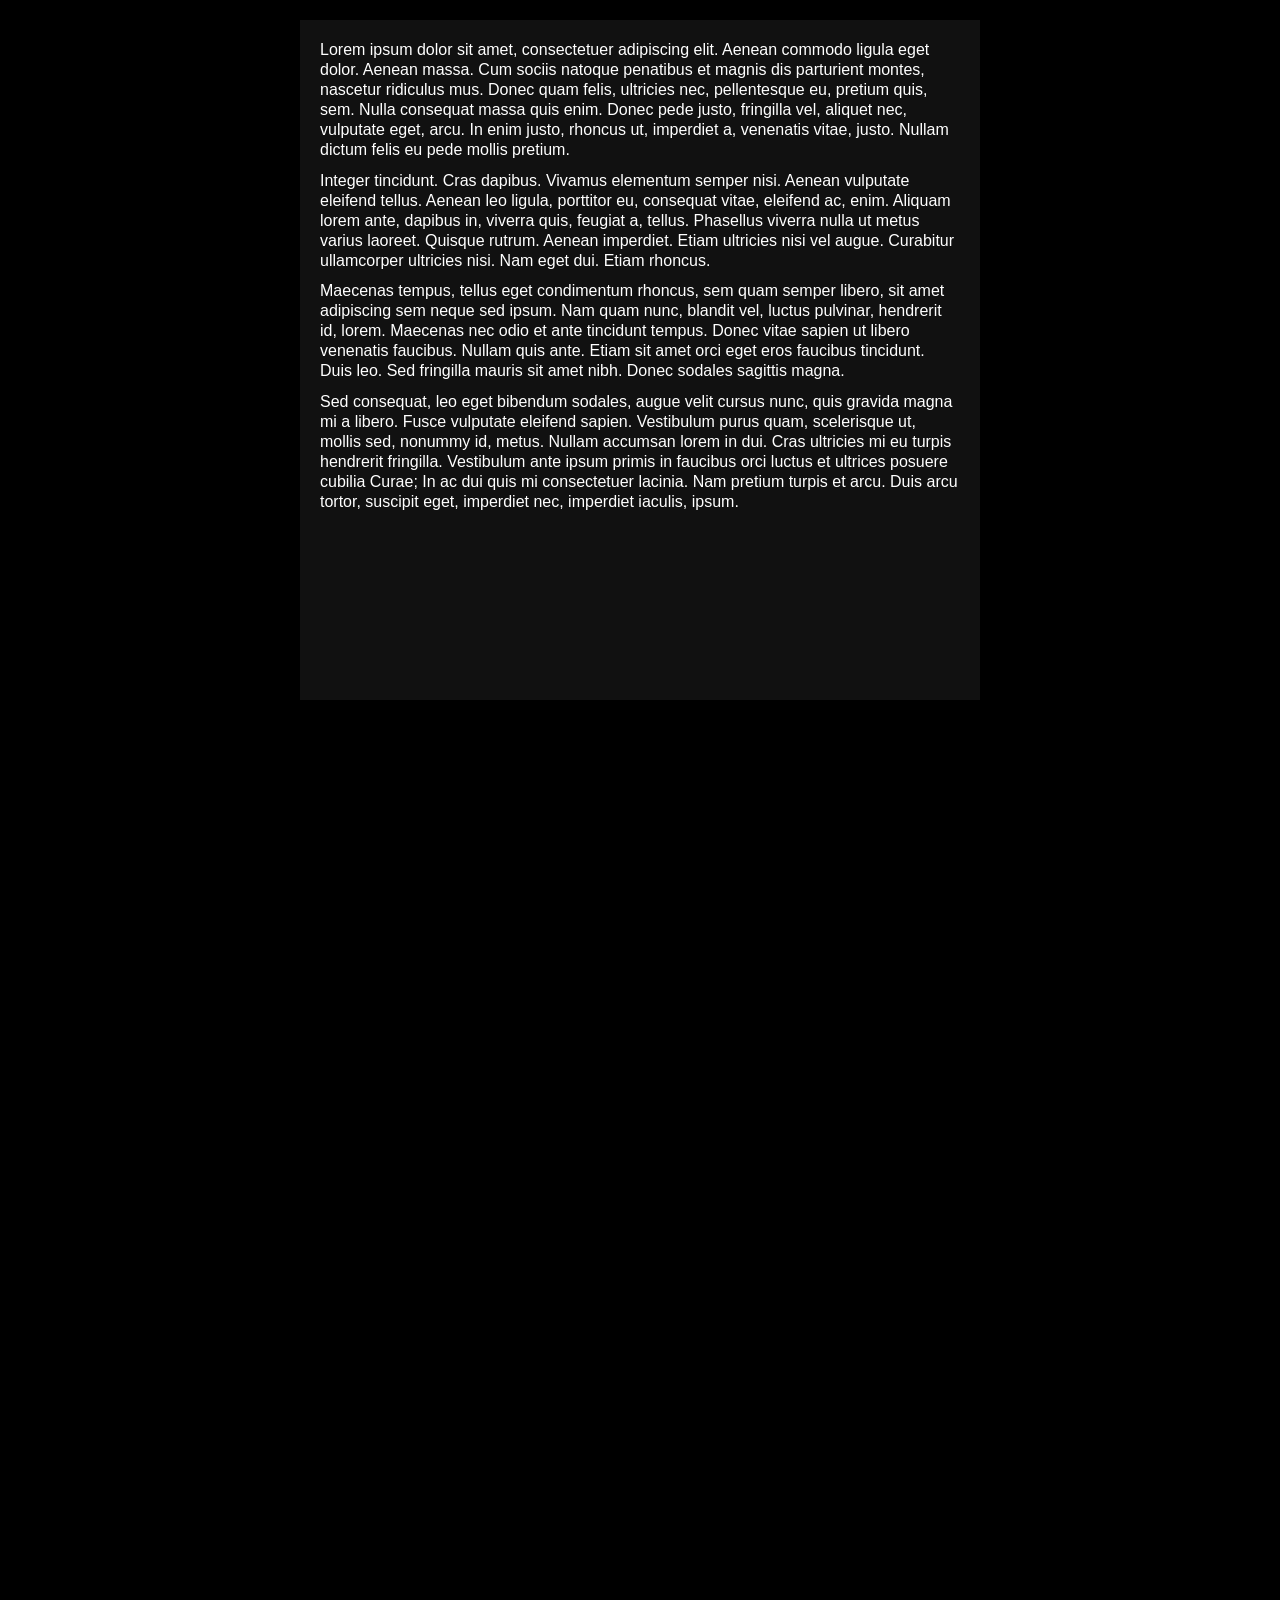
==== index.html @ 985d5e50 "Add new default displacement map with more "splay"" ====
<!DOCTYPE html>
<html lang="en">
    <head>
        <meta charset="UTF-8" />
        <meta name="viewport" content="width=device-width, initial-scale=1.0" />
        <title>Document</title>
        <link rel="stylesheet" href="style.css" />
    </head>
    <body>
        <!--
        <div class="sandbox">
            hello
            <div class="filter">
                
            </div>
        </div>
        -->
        <div class="sandbox">
            <p>
                Lorem ipsum dolor sit amet, consectetuer adipiscing elit. Aenean commodo ligula eget dolor. Aenean massa. Cum sociis natoque penatibus et magnis dis parturient montes, nascetur ridiculus mus. Donec quam felis, ultricies nec, pellentesque eu, pretium quis, sem. Nulla consequat massa quis enim. Donec pede justo, fringilla vel, aliquet nec, vulputate eget, arcu. In enim justo, rhoncus ut, imperdiet a, venenatis vitae, justo. Nullam dictum felis eu pede mollis pretium.
            </p>

            <p>
                Integer tincidunt. Cras dapibus. Vivamus elementum semper nisi. Aenean vulputate eleifend tellus. Aenean leo ligula, porttitor eu, consequat vitae, eleifend ac, enim. Aliquam lorem ante, dapibus in, viverra quis, feugiat a, tellus. Phasellus viverra nulla ut metus varius laoreet. Quisque rutrum. Aenean imperdiet. Etiam ultricies nisi vel augue. Curabitur ullamcorper ultricies nisi. Nam eget dui. Etiam rhoncus.
            </p>

            <p>
                Maecenas tempus, tellus eget condimentum rhoncus, sem quam semper libero, sit amet adipiscing sem neque sed ipsum. Nam quam nunc, blandit vel, luctus pulvinar, hendrerit id, lorem. Maecenas nec odio et ante tincidunt tempus. Donec vitae sapien ut libero venenatis faucibus. Nullam quis ante. Etiam sit amet orci eget eros faucibus tincidunt. Duis leo. Sed fringilla mauris sit amet nibh. Donec sodales sagittis magna.
            </p>

            <p>
                Sed consequat, leo eget bibendum sodales, augue velit cursus nunc, quis gravida magna mi a libero. Fusce vulputate eleifend sapien. Vestibulum purus quam, scelerisque ut, mollis sed, nonummy id, metus. Nullam accumsan lorem in dui. Cras ultricies mi eu turpis hendrerit fringilla. Vestibulum ante ipsum primis in faucibus orci luctus et ultrices posuere cubilia Curae; In ac dui quis mi consectetuer lacinia. Nam pretium turpis et arcu. Duis arcu tortor, suscipit eget, imperdiet nec, imperdiet iaculis, ipsum.
            </p>
        </div>


        <div id="lens-window" class="hidden">
            <div class="lens-filter-layer"></div>
            <div class="lens-glass-rim"></div>
        </div>

        <!-- Without dispersion, decent performance -->
        <!-- I got 80-90 fps on i5-9600k, 16GB RAM, GTX 1070 -->
        <svg xmlns="http://www.w3.org/2000/svg" width="100%" height="100%" viewBox="0 0 100 100" preserveAspectRatio="none">
            <filter id="liquid-lens" x="0" y="0" width="100%" height="100%" primitiveUnits="userSpaceOnUse" color-interpolation-filters="linearRGB">
                <feImage 
                    href="pill_dispmap_splay.png" 
                    result="displacementMap" 
                    x="0" y="0" 
                    width="100%" height="50%" 
                    filterUnits="userSpaceOnUse"
                    primitiveUnits="objectBoundingBox"
                    preserveAspectRatio="none"
                />
                <feOffset in="SourceGraphic" dx="0" dy="-39" result="shiftedText" />
                <feDisplacementMap
                    in="shiftedText"
                    in2="displacementMap"
                    scale="40"
                    xChannelSelector="R"
                    yChannelSelector="G"
                    result="displaced"
                />
            </filter>


            
            <!-- With 3 dispersion channels, may plummet performance -->
            <filter id="liquid-lens-dispersion-3" x="0" y="0" width="100%" height="100%" primitiveUnits="userSpaceOnUse" color-interpolation-filters="linearRGB">
                <feImage 
                    href="pill_dispmap_splay.png" 
                    result="displacementMap" 
                    x="0" y="0" 
                    width="100%" height="50%" 
                    filterUnits="userSpaceOnUse"
                    primitiveUnits="objectBoundingBox"
                    preserveAspectRatio="none"
                />
                <feOffset in="SourceGraphic" dx="0" dy="-39" result="shiftedText" />
                <feColorMatrix in="shiftedText" type="matrix" values="1 0 0 0 0  0 0 0 0 0  0 0 0 0 0  0 0 0 1 0" result="r" />
                <feColorMatrix in="shiftedText" type="matrix" values="0 0 0 0 0  0 1 0 0 0  0 0 0 0 0  0 0 0 1 0" result="g" />
                <feColorMatrix in="shiftedText" type="matrix" values="0 0 0 0 0  0 0 0 0 0  0 0 1 0 0  0 0 0 1 0" result="b" />
                <feDisplacementMap
                    in="r"
                    in2="displacementMap"
                    scale="40"
                    xChannelSelector="R"
                    yChannelSelector="G"
                    result="dr"
                />
                <feDisplacementMap
                    in="g"
                    in2="displacementMap"
                    scale="42"
                    xChannelSelector="R"
                    yChannelSelector="G"
                    result="dg"
                />
                <feDisplacementMap
                    in="b"
                    in2="displacementMap"
                    scale="44"
                    xChannelSelector="R"
                    yChannelSelector="G"
                    result="db"
                />
                <feComposite 
                    in="dr" 
                    in2="dg" 
                    operator="arithmetic" 
                    k2="1" 
                    k3="1" 
                    result="drg"
                />
                <feComposite 
                    in="drg" 
                    in2="db" 
                    operator="arithmetic" 
                    k2="1" 
                    k3="1" 
                    result="drgb"
                />
            </filter>



            <!-- With 5 dispersion channels, will definitely plummet performance -->
            <filter id="liquid-lens-dispersion-5" x="0" y="0" width="100%" height="100%" primitiveUnits="userSpaceOnUse" color-interpolation-filters="linearRGB">
                <feImage 
                    href="pill_dispmap_splay.png" 
                    result="displacementMap" 
                    x="0" y="0" 
                    width="100%" height="50%" 
                    filterUnits="userSpaceOnUse"
                    primitiveUnits="objectBoundingBox"
                    preserveAspectRatio="none"
                />
                <feOffset in="SourceGraphic" dx="0" dy="-39" result="shiftedText" />
                <feColorMatrix in="shiftedText" type="matrix" values=".7 0 0 0 0  0 0  0 0 0  0 0 0  0 0  0 0 0 1 0" result="red" />
                <feColorMatrix in="shiftedText" type="matrix" values=".3 0 0 0 0  0 .2 0 0 0  0 0 0  0 0  0 0 0 1 0" result="yellow" />
                <feColorMatrix in="shiftedText" type="matrix" values="0  0 0 0 0  0 .6 0 0 0  0 0 0  0 0  0 0 0 1 0" result="green" />
                <feColorMatrix in="shiftedText" type="matrix" values="0  0 0 0 0  0 .2 0 0 0  0 0 .3 0 0  0 0 0 1 0" result="cyan" />
                <feColorMatrix in="shiftedText" type="matrix" values="0  0 0 0 0  0 0  0 0 0  0 0 .7 0 0  0 0 0 1 0" result="blue" />
                <feDisplacementMap
                    in="red"
                    in2="displacementMap"
                    scale="40"
                    xChannelSelector="R"
                    yChannelSelector="G"
                    result="d_red"
                />
                <feDisplacementMap
                    in="yellow"
                    in2="displacementMap"
                    scale="41"
                    xChannelSelector="R"
                    yChannelSelector="G"
                    result="d_yellow"
                />
                <feDisplacementMap
                    in="green"
                    in2="displacementMap"
                    scale="42"
                    xChannelSelector="R"
                    yChannelSelector="G"
                    result="d_green"
                />
                <feDisplacementMap
                    in="cyan"
                    in2="displacementMap"
                    scale="43"
                    xChannelSelector="R"
                    yChannelSelector="G"
                    result="d_cyan"
                />
                <feDisplacementMap
                    in="blue"
                    in2="displacementMap"
                    scale="44"
                    xChannelSelector="R"
                    yChannelSelector="G"
                    result="d_blue"
                />
                <feComposite 
                    in="d_red" 
                    in2="d_yellow" 
                    operator="arithmetic" 
                    k2="1" 
                    k3="1" 
                    result="composite"
                />
                <feComposite 
                    in="composite" 
                    in2="d_green" 
                    operator="arithmetic" 
                    k2="1" 
                    k3="1" 
                    result="composite"
                />
                <feComposite 
                    in="composite" 
                    in2="d_cyan" 
                    operator="arithmetic" 
                    k2="1" 
                    k3="1" 
                    result="composite"
                />
                <feComposite 
                    in="composite" 
                    in2="d_blue" 
                    operator="arithmetic" 
                    k2="1" 
                    k3="1" 
                    result="composite"
                />
            </filter>





        </svg>




        <script src="script.js" defer></script>
    </body>
</html>
---- style.css ----
body {
    margin: 0;
    padding: 20px;
    height: 100%;
    background-color: black;
    color: white;
    font-family: sans-serif;
    display: flex;
    flex-direction: column;
    justify-content: center;
    align-items: center;
}

.sandbox {
    position: relative;
    width: 640px;
    height: 640px;
    padding: 20px;

    display: flex;
    flex-direction: column;
    gap: 0.66em;

    background: #111;
    isolation: isolate;
    filter: blur(0px);
    /*background: repeating-linear-gradient(
        to right,
        #2220,
        #2220 1.9%,
        #222F 1.9%, 
        #222F 2.1%,
        #2220 2.1%,
        #2220 4%
    ),
    repeating-linear-gradient(
        to bottom,
        #2220,
        #2220 1.9%,
        #222F 1.9%, 
        #222F 2.1%,
        #2220 2.1%,
        #2220 4%
    );*/
}

p {
    line-height: 1.25;
    margin: 0;
    transform: translateZ(0);
}

#lens-window {
    position: absolute;
    top: 0; left: 0;
    
    width: 100px;
    height: 50px; 
    border-radius: 30px 30px 30px 30px / 25px 25px 25px 25px;
    corner-shape: superellipse(1.2);
    
    overflow: hidden; 

    user-select: none;
    pointer-events: none;

    transform: translateZ(0);
    will-change: transform opacity;
    
    transition: transform 200ms cubic-bezier(.33, .66, 0, 1);
}

.lens-glass-rim {
    position: absolute;
    inset: 0;

    border-radius: 30px 30px 30px 30px / 25px 25px 25px 25px;
    corner-shape: superellipse(1.2);
    
    box-shadow: 0 4px 10px rgba(0,0,0,1), inset 0 2px 5px rgba(255,255,255,0.8);
    background: rgba(255, 255, 255, 0.1);
    transition: opacity 400ms cubic-bezier(.33, .66, 0, 1);
}

.lens-filter-layer {
    position: absolute;
    top: 0; left: 0;
    

    width: 100%;
    height: 100px; 
    
    backdrop-filter: url(#liquid-lens);
    -webkit-backdrop-filter: url(#liquid-lens);
    transition: opacity 400ms cubic-bezier(.33, .66, 0, 1);
}





#lens-window.hidden .lens-filter-layer,
#lens-window.hidden .lens-glass-rim {
    opacity: 0;
}
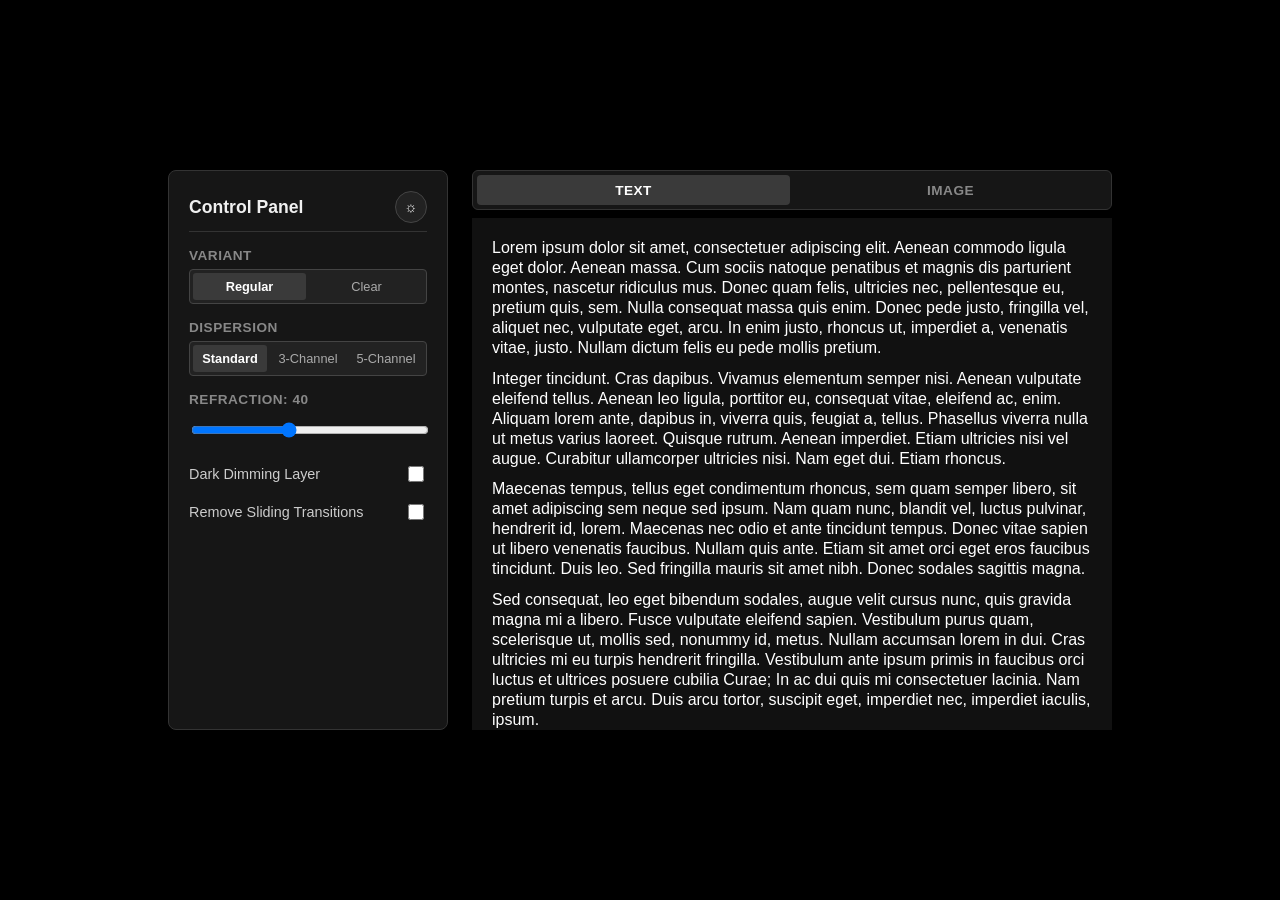
==== commit 36a62b1a: "Add control panel and image mode" ====
--- a/index.html
+++ b/index.html
@@ -3,45 +3,104 @@
     <head>
         <meta charset="UTF-8" />
         <meta name="viewport" content="width=device-width, initial-scale=1.0" />
-        <title>Document</title>
+        <title>SVG Liquid Glass Magnifier</title>
         <link rel="stylesheet" href="style.css" />
     </head>
     <body>
-        <!--
-        <div class="sandbox">
-            hello
-            <div class="filter">
+        <div class="app-container">
+            <!-- Control Panel -->
+            <div class="control-panel">
+                <div class="panel-header">
+                    <h2>Control Panel</h2>
+                    <button id="theme-toggle" class="theme-toggle-btn">☼</button>
+                </div>
                 
+                <!-- 1. Regular vs Clear -->
+                <div class="control-group">
+                    <span class="control-label">Variant</span>
+                    <div class="btn-group" id="variant-group">
+                        <button class="panel-btn active" data-variant="regular">Regular</button>
+                        <button class="panel-btn" data-variant="clear">Clear</button>
+                    </div>
+                </div>
+
+                <!-- 2. Dispersion -->
+                <div class="control-group">
+                    <span class="control-label">Dispersion</span>
+                    <div class="btn-group" id="filter-group">
+                        <button class="panel-btn active" data-filter="liquid-lens">Standard</button>
+                        <button class="panel-btn" data-filter="liquid-lens-dispersion-3">3-Channel</button>
+                        <button class="panel-btn" data-filter="liquid-lens-dispersion-5">5-Channel</button>
+                    </div>
+                </div>
+
+                <!-- 3. Refraction -->
+                <div class="control-group">
+                    <label class="control-label" for="scale-slider">Refraction: <span id="scale-value">40</span></label>
+                    <input type="range" id="scale-slider" min="0" max="100" value="40" />
+                </div>
+
+                <!-- 4. Dark Dimming Layer -->
+                <div class="control-row">
+                    <span>Dark Dimming Layer</span>
+                    <input type="checkbox" id="dimming-toggle" />
+                </div>
+
+                <!-- 5. Remove Sliding Transitions -->
+                <div class="control-row">
+                    <span>Remove Sliding Transitions</span>
+                    <input type="checkbox" id="reduce-motion-toggle" />
+                </div>
+            </div>
+
+            <!-- Sandbox Wrapper -->
+            <div class="sandbox-wrapper">
+                <!-- Top Ribbon -->
+                <div class="mode-ribbon">
+                    <button class="ribbon-btn active" data-mode="text">Text</button>
+                    <button class="ribbon-btn" data-mode="image">Image</button>
+                </div>
+
+                <!-- Sandbox -->
+                <div class="sandbox">
+                    <!-- Text -->
+                    <div class="sandbox-content" id="text-sandbox">
+                        <p>
+                            Lorem ipsum dolor sit amet, consectetuer adipiscing elit. Aenean commodo ligula eget dolor. Aenean massa. Cum sociis natoque penatibus et magnis dis parturient montes, nascetur ridiculus mus. Donec quam felis, ultricies nec, pellentesque eu, pretium quis, sem. Nulla consequat massa quis enim. Donec pede justo, fringilla vel, aliquet nec, vulputate eget, arcu. In enim justo, rhoncus ut, imperdiet a, venenatis vitae, justo. Nullam dictum felis eu pede mollis pretium.
+                        </p>
+
+                        <p>
+                            Integer tincidunt. Cras dapibus. Vivamus elementum semper nisi. Aenean vulputate eleifend tellus. Aenean leo ligula, porttitor eu, consequat vitae, eleifend ac, enim. Aliquam lorem ante, dapibus in, viverra quis, feugiat a, tellus. Phasellus viverra nulla ut metus varius laoreet. Quisque rutrum. Aenean imperdiet. Etiam ultricies nisi vel augue. Curabitur ullamcorper ultricies nisi. Nam eget dui. Etiam rhoncus.
+                        </p>
+
+                        <p>
+                            Maecenas tempus, tellus eget condimentum rhoncus, sem quam semper libero, sit amet adipiscing sem neque sed ipsum. Nam quam nunc, blandit vel, luctus pulvinar, hendrerit id, lorem. Maecenas nec odio et ante tincidunt tempus. Donec vitae sapien ut libero venenatis faucibus. Nullam quis ante. Etiam sit amet orci eget eros faucibus tincidunt. Duis leo. Sed fringilla mauris sit amet nibh. Donec sodales sagittis magna.
+                        </p>
+
+                        <p>
+                            Sed consequat, leo eget bibendum sodales, augue velit cursus nunc, quis gravida magna mi a libero. Fusce vulputate eleifend sapien. Vestibulum purus quam, scelerisque ut, mollis sed, nonummy id, metus. Nullam accumsan lorem in dui. Cras ultricies mi eu turpis hendrerit fringilla. Vestibulum ante ipsum primis in faucibus orci luctus et ultrices posuere cubilia Curae; In ac dui quis mi consectetuer lacinia. Nam pretium turpis et arcu. Duis arcu tortor, suscipit eget, imperdiet nec, imperdiet iaculis, ipsum.
+                        </p>
+                    </div>
+
+                    <!-- Image -->
+                    <div class="sandbox-image-container" id="image-sandbox" style="display: none;">
+                        <img id="sandbox-img" src="aalto.jpg" />
+                    </div>
+
+                    <div id="lens-window" class="hidden">
+                        <div class="lens-dim-layer"></div>
+                        <div class="lens-filter-layer"></div>
+                        <div class="lens-glass-rim"></div>
+                    </div>
+                </div>
             </div>
         </div>
-        -->
-        <div class="sandbox">
-            <p>
-                Lorem ipsum dolor sit amet, consectetuer adipiscing elit. Aenean commodo ligula eget dolor. Aenean massa. Cum sociis natoque penatibus et magnis dis parturient montes, nascetur ridiculus mus. Donec quam felis, ultricies nec, pellentesque eu, pretium quis, sem. Nulla consequat massa quis enim. Donec pede justo, fringilla vel, aliquet nec, vulputate eget, arcu. In enim justo, rhoncus ut, imperdiet a, venenatis vitae, justo. Nullam dictum felis eu pede mollis pretium.
-            </p>
-
-            <p>
-                Integer tincidunt. Cras dapibus. Vivamus elementum semper nisi. Aenean vulputate eleifend tellus. Aenean leo ligula, porttitor eu, consequat vitae, eleifend ac, enim. Aliquam lorem ante, dapibus in, viverra quis, feugiat a, tellus. Phasellus viverra nulla ut metus varius laoreet. Quisque rutrum. Aenean imperdiet. Etiam ultricies nisi vel augue. Curabitur ullamcorper ultricies nisi. Nam eget dui. Etiam rhoncus.
-            </p>
-
-            <p>
-                Maecenas tempus, tellus eget condimentum rhoncus, sem quam semper libero, sit amet adipiscing sem neque sed ipsum. Nam quam nunc, blandit vel, luctus pulvinar, hendrerit id, lorem. Maecenas nec odio et ante tincidunt tempus. Donec vitae sapien ut libero venenatis faucibus. Nullam quis ante. Etiam sit amet orci eget eros faucibus tincidunt. Duis leo. Sed fringilla mauris sit amet nibh. Donec sodales sagittis magna.
-            </p>
-
-            <p>
-                Sed consequat, leo eget bibendum sodales, augue velit cursus nunc, quis gravida magna mi a libero. Fusce vulputate eleifend sapien. Vestibulum purus quam, scelerisque ut, mollis sed, nonummy id, metus. Nullam accumsan lorem in dui. Cras ultricies mi eu turpis hendrerit fringilla. Vestibulum ante ipsum primis in faucibus orci luctus et ultrices posuere cubilia Curae; In ac dui quis mi consectetuer lacinia. Nam pretium turpis et arcu. Duis arcu tortor, suscipit eget, imperdiet nec, imperdiet iaculis, ipsum.
-            </p>
-        </div>
-
-
-        <div id="lens-window" class="hidden">
-            <div class="lens-filter-layer"></div>
-            <div class="lens-glass-rim"></div>
-        </div>
 
         <!-- Without dispersion, decent performance -->
         <!-- I got 80-90 fps on i5-9600k, 16GB RAM, GTX 1070 -->
-        <svg xmlns="http://www.w3.org/2000/svg" width="100%" height="100%" viewBox="0 0 100 100" preserveAspectRatio="none">
+        <svg xmlns="http://www.w3.org/2000/svg" style="position: absolute; width: 0; height: 0; pointer-events: none;" viewBox="0 0 100 100" preserveAspectRatio="none">
+            
+            <!-- Pill Filters -->
             <filter id="liquid-lens" x="0" y="0" width="100%" height="100%" primitiveUnits="userSpaceOnUse" color-interpolation-filters="linearRGB">
                 <feImage 
                     href="pill_dispmap_splay.png" 
@@ -62,8 +121,6 @@
                     result="displaced"
                 />
             </filter>
-
-
             
             <!-- With 3 dispersion channels, may plummet performance -->
             <filter id="liquid-lens-dispersion-3" x="0" y="0" width="100%" height="100%" primitiveUnits="userSpaceOnUse" color-interpolation-filters="linearRGB">
@@ -121,8 +178,6 @@
                     result="drgb"
                 />
             </filter>
-
-
 
             <!-- With 5 dispersion channels, will definitely plummet performance -->
             <filter id="liquid-lens-dispersion-5" x="0" y="0" width="100%" height="100%" primitiveUnits="userSpaceOnUse" color-interpolation-filters="linearRGB">
@@ -215,14 +270,174 @@
                 />
             </filter>
 
-
-
-
-
+            <!-- Circle Filters -->
+            <filter id="liquid-lens-circle" x="0" y="0" width="100%" height="100%" primitiveUnits="userSpaceOnUse" color-interpolation-filters="linearRGB">
+                <feImage 
+                    href="pill_dispmap_splay.png" 
+                    result="displacementMap" 
+                    x="0" y="0" 
+                    width="100%" height="100%" 
+                    filterUnits="userSpaceOnUse"
+                    primitiveUnits="objectBoundingBox"
+                    preserveAspectRatio="none"
+                />
+                <feOffset in="SourceGraphic" dx="0" dy="0" result="shiftedText" />
+                <feDisplacementMap
+                    in="shiftedText"
+                    in2="displacementMap"
+                    scale="40"
+                    xChannelSelector="R"
+                    yChannelSelector="G"
+                    result="displaced"
+                />
+            </filter>
+
+            <filter id="liquid-lens-dispersion-3-circle" x="0" y="0" width="100%" height="100%" primitiveUnits="userSpaceOnUse" color-interpolation-filters="linearRGB">
+                <feImage 
+                    href="pill_dispmap_splay.png" 
+                    result="displacementMap" 
+                    x="0" y="0" 
+                    width="100%" height="100%" 
+                    filterUnits="userSpaceOnUse"
+                    primitiveUnits="objectBoundingBox"
+                    preserveAspectRatio="none"
+                />
+                <feOffset in="SourceGraphic" dx="0" dy="0" result="shiftedText" />
+                <feColorMatrix in="shiftedText" type="matrix" values="1 0 0 0 0  0 0 0 0 0  0 0 0 0 0  0 0 0 1 0" result="r" />
+                <feColorMatrix in="shiftedText" type="matrix" values="0 0 0 0 0  0 1 0 0 0  0 0 0 0 0  0 0 0 1 0" result="g" />
+                <feColorMatrix in="shiftedText" type="matrix" values="0 0 0 0 0  0 0 0 0 0  0 0 1 0 0  0 0 0 1 0" result="b" />
+                <feDisplacementMap
+                    in="r"
+                    in2="displacementMap"
+                    scale="40"
+                    xChannelSelector="R"
+                    yChannelSelector="G"
+                    result="dr"
+                />
+                <feDisplacementMap
+                    in="g"
+                    in2="displacementMap"
+                    scale="42"
+                    xChannelSelector="R"
+                    yChannelSelector="G"
+                    result="dg"
+                />
+                <feDisplacementMap
+                    in="b"
+                    in2="displacementMap"
+                    scale="44"
+                    xChannelSelector="R"
+                    yChannelSelector="G"
+                    result="db"
+                />
+                <feComposite 
+                    in="dr" 
+                    in2="dg" 
+                    operator="arithmetic" 
+                    k2="1" 
+                    k3="1" 
+                    result="drg"
+                />
+                <feComposite 
+                    in="drg" 
+                    in2="db" 
+                    operator="arithmetic" 
+                    k2="1" 
+                    k3="1" 
+                    result="drgb"
+                />
+            </filter>
+
+            <filter id="liquid-lens-dispersion-5-circle" x="0" y="0" width="100%" height="100%" primitiveUnits="userSpaceOnUse" color-interpolation-filters="linearRGB">
+                <feImage 
+                    href="pill_dispmap_splay.png" 
+                    result="displacementMap" 
+                    x="0" y="0" 
+                    width="100%" height="100%" 
+                    filterUnits="userSpaceOnUse"
+                    primitiveUnits="objectBoundingBox"
+                    preserveAspectRatio="none"
+                />
+                <feOffset in="SourceGraphic" dx="0" dy="0" result="shiftedText" />
+                <feColorMatrix in="shiftedText" type="matrix" values=".7 0 0 0 0  0 0  0 0 0  0 0 0  0 0  0 0 0 1 0" result="red" />
+                <feColorMatrix in="shiftedText" type="matrix" values=".3 0 0 0 0  0 .2 0 0 0  0 0 0  0 0  0 0 0 1 0" result="yellow" />
+                <feColorMatrix in="shiftedText" type="matrix" values="0  0 0 0 0  0 .6 0 0 0  0 0 0  0 0  0 0 0 1 0" result="green" />
+                <feColorMatrix in="shiftedText" type="matrix" values="0  0 0 0 0  0 .2 0 0 0  0 0 .3 0 0  0 0 0 1 0" result="cyan" />
+                <feColorMatrix in="shiftedText" type="matrix" values="0  0 0 0 0  0 0  0 0 0  0 0 .7 0 0  0 0 0 1 0" result="blue" />
+                <feDisplacementMap
+                    in="red"
+                    in2="displacementMap"
+                    scale="40"
+                    xChannelSelector="R"
+                    yChannelSelector="G"
+                    result="d_red"
+                />
+                <feDisplacementMap
+                    in="yellow"
+                    in2="displacementMap"
+                    scale="41"
+                    xChannelSelector="R"
+                    yChannelSelector="G"
+                    result="d_yellow"
+                />
+                <feDisplacementMap
+                    in="green"
+                    in2="displacementMap"
+                    scale="42"
+                    xChannelSelector="R"
+                    yChannelSelector="G"
+                    result="d_green"
+                />
+                <feDisplacementMap
+                    in="cyan"
+                    in2="displacementMap"
+                    scale="43"
+                    xChannelSelector="R"
+                    yChannelSelector="G"
+                    result="d_cyan"
+                />
+                <feDisplacementMap
+                    in="blue"
+                    in2="displacementMap"
+                    scale="44"
+                    xChannelSelector="R"
+                    yChannelSelector="G"
+                    result="d_blue"
+                />
+                <feComposite 
+                    in="d_red" 
+                    in2="d_yellow" 
+                    operator="arithmetic" 
+                    k2="1" 
+                    k3="1" 
+                    result="composite"
+                />
+                <feComposite 
+                    in="composite" 
+                    in2="d_green" 
+                    operator="arithmetic" 
+                    k2="1" 
+                    k3="1" 
+                    result="composite"
+                />
+                <feComposite 
+                    in="composite" 
+                    in2="d_cyan" 
+                    operator="arithmetic" 
+                    k2="1" 
+                    k3="1" 
+                    result="composite"
+                />
+                <feComposite 
+                    in="composite" 
+                    in2="d_blue" 
+                    operator="arithmetic" 
+                    k2="1" 
+                    k3="1" 
+                    result="composite"
+                />
+            </filter>
         </svg>
-
-
-
 
         <script src="script.js" defer></script>
     </body>
--- a/style.css
+++ b/style.css
@@ -1,47 +1,110 @@
+/* --- Base & Layout --- */
 body {
     margin: 0;
     padding: 20px;
-    height: 100%;
+    min-height: 100vh;
     background-color: black;
     color: white;
     font-family: sans-serif;
+    display: grid;
+    place-items: center;
+    box-sizing: border-box;
+    overflow-x: hidden;
+}
+
+.app-container {
+    display: flex;
+    flex-direction: row;
+    gap: 24px;
+    align-items: center;
+    transform-origin: center center;
+}
+
+.sandbox-wrapper {
     display: flex;
     flex-direction: column;
-    justify-content: center;
-    align-items: center;
+    width: 640px;
+    height: 560px;
+    box-sizing: border-box;
+    gap: 8px;
+}
+
+/* --- Top Ribbon --- */
+.mode-ribbon {
+    width: 100%;
+    height: 40px;
+    background: #161616;
+    border: 1px solid #333;
+    border-radius: 6px;
+    display: flex;
+    padding: 4px;
+    box-sizing: border-box;
+    gap: 4px;
+}
+
+.ribbon-btn {
+    flex: 1;
+    background: transparent;
+    border: none;
+    color: #888;
+    font-size: 0.85rem;
+    font-weight: bold;
+    text-transform: uppercase;
+    letter-spacing: 0.5px;
+    border-radius: 4px;
+    cursor: pointer;
+    transition: background 0.2s, color 0.2s;
+}
+
+.ribbon-btn:hover {
+    color: #fff;
+}
+
+.ribbon-btn.active {
+    background: #3a3a3a;
+    color: white;
+    font-weight: bold;
 }
 
 .sandbox {
     position: relative;
-    width: 640px;
-    height: 640px;
-    padding: 20px;
-
-    display: flex;
-    flex-direction: column;
-    gap: 0.66em;
-
+    width: 100%;
+    height: calc(100% - 48px);
+    box-sizing: border-box;
     background: #111;
     isolation: isolate;
     filter: blur(0px);
-    /*background: repeating-linear-gradient(
-        to right,
-        #2220,
-        #2220 1.9%,
-        #222F 1.9%, 
-        #222F 2.1%,
-        #2220 2.1%,
-        #2220 4%
-    ),
-    repeating-linear-gradient(
-        to bottom,
-        #2220,
-        #2220 1.9%,
-        #222F 1.9%, 
-        #222F 2.1%,
-        #2220 2.1%,
-        #2220 4%
-    );*/
+    overflow: hidden;
+}
+
+.sandbox-content {
+    padding: 20px;
+    width: 100%;
+    height: 100%;
+    box-sizing: border-box;
+    display: flex;
+    flex-direction: column;
+    gap: 0.66em;
+    overflow-y: auto;
+}
+
+.sandbox-image-container {
+    width: 100%;
+    height: 100%;
+    display: flex;
+    align-items: center;
+    justify-content: center;
+    overflow: hidden;
+    position: relative;
+}
+
+.sandbox-image-container img {
+    width: 100%;
+    height: 100%;
+    object-fit: contain;
+    user-select: none;
+    -webkit-user-drag: none;
+    image-rendering: auto;
 }
 
 p {
@@ -50,33 +113,148 @@
     transform: translateZ(0);
 }
 
+/* --- Control Panel --- */
+.control-panel {
+    width: 280px;
+    height: 560px;
+    padding: 20px;
+    box-sizing: border-box;
+    background: #161616;
+    border: 1px solid #333;
+    border-radius: 8px;
+    display: flex;
+    flex-direction: column;
+    gap: 16px;
+    overflow-y: auto;
+}
+
+.panel-header {
+    display: flex;
+    justify-content: space-between;
+    align-items: center;
+    border-bottom: 1px solid #333;
+    padding-bottom: 8px;
+}
+
+.control-panel h2 {
+    margin: 0;
+    font-size: 1.1rem;
+    color: #f0f0f0;
+}
+
+.control-group {
+    display: flex;
+    flex-direction: column;
+    gap: 6px;
+}
+
+.control-label {
+    font-size: 0.85rem;
+    font-weight: bold;
+    color: #888;
+    text-transform: uppercase;
+    letter-spacing: 0.5px;
+}
+
+.btn-group {
+    display: flex;
+    gap: 4px;
+    background: #222;
+    padding: 3px;
+    border-radius: 4px;
+    border: 1px solid #444;
+}
+
+.panel-btn {
+    flex: 1;
+    background: transparent;
+    border: none;
+    color: #aaa;
+    font-size: 0.8rem;
+    padding: 6px 4px;
+    border-radius: 3px;
+    cursor: pointer;
+    transition: background 0.2s, color 0.2s;
+    text-align: center;
+}
+
+.panel-btn:hover {
+    color: white;
+}
+
+.panel-btn.active {
+    background: #3a3a3a;
+    color: white;
+    font-weight: bold;
+}
+
+.control-row {
+    display: flex;
+    justify-content: space-between;
+    align-items: center;
+    font-size: 0.9rem;
+    color: #ccc;
+}
+
+.control-panel input[type="range"] {
+    width: 100%;
+    background: #222;
+    color: white;
+    border: 1px solid #444;
+    padding: 6px;
+    border-radius: 4px;
+    box-sizing: border-box;
+}
+
+.control-panel input[type="checkbox"] {
+    cursor: pointer;
+    width: 16px;
+    height: 16px;
+    accent-color: #666;
+}
+
+.theme-toggle-btn {
+    width: 32px;
+    height: 32px;
+    border-radius: 50%;
+    background: #222;
+    border: 1px solid #444;
+    color: white;
+    cursor: pointer;
+    display: grid;
+    place-items: center;
+    font-size: 0.9rem;
+    padding: 0;
+    transition: background 0.2s, border-color 0.2s;
+}
+
+.theme-toggle-btn:hover {
+    background: #333;
+    border-color: #555;
+}
+
+/* --- Lens Window & Layers --- */
 #lens-window {
     position: absolute;
-    top: 0; left: 0;
-    
+    top: 0; 
+    left: 0;
     width: 100px;
     height: 50px; 
     border-radius: 30px 30px 30px 30px / 25px 25px 25px 25px;
     corner-shape: superellipse(1.2);
-    
     overflow: hidden; 
-
     user-select: none;
     pointer-events: none;
-
     transform: translateZ(0);
     will-change: transform opacity;
-    
-    transition: transform 200ms cubic-bezier(.33, .66, 0, 1);
+    transition: transform 200ms cubic-bezier(.33, .66, 0, 1), width 200ms ease, height 200ms ease, border-radius 200ms ease;
 }
 
 .lens-glass-rim {
     position: absolute;
     inset: 0;
-
-    border-radius: 30px 30px 30px 30px / 25px 25px 25px 25px;
-    corner-shape: superellipse(1.2);
-    
+    border-radius: inherit;
+    corner-shape: inherit;
     box-shadow: 0 4px 10px rgba(0,0,0,1), inset 0 2px 5px rgba(255,255,255,0.8);
     background: rgba(255, 255, 255, 0.1);
     transition: opacity 400ms cubic-bezier(.33, .66, 0, 1);
@@ -84,22 +262,136 @@
 
 .lens-filter-layer {
     position: absolute;
-    top: 0; left: 0;
-    
-
+    top: 0; 
+    left: 0;
     width: 100%;
     height: 100px; 
-    
     backdrop-filter: url(#liquid-lens);
     -webkit-backdrop-filter: url(#liquid-lens);
     transition: opacity 400ms cubic-bezier(.33, .66, 0, 1);
 }
 
-
-
-
+.lens-dim-layer {
+    position: absolute;
+    inset: 0;
+    background: rgba(0, 0, 0, 0.35);
+    opacity: 0;
+    z-index: 2;
+    transition: opacity 200ms ease;
+    pointer-events: none;
+}
+
+#lens-window.dimmed .lens-dim-layer {
+    opacity: 1;
+}
+
+#lens-window.variant-clear .lens-glass-rim {
+    background: rgba(255, 255, 255, 0.03);
+    box-shadow: 0 4px 15px rgba(0,0,0,0.5), inset 0 1px 3px rgba(255,255,255,0.4);
+}
+
+#lens-window.reduce-motion {
+    transition: none !important;
+}
+
+#lens-window.shape-circle {
+    width: 100px !important;
+    height: 100px !important;
+    border-radius: 50% !important;
+    corner-shape: initial !important;
+}
+
+#lens-window.shape-circle .lens-glass-rim {
+    border-radius: 50% !important;
+    corner-shape: initial !important;
+}
 
 #lens-window.hidden .lens-filter-layer,
-#lens-window.hidden .lens-glass-rim {
+#lens-window.hidden .lens-glass-rim,
+#lens-window.hidden .lens-dim-layer {
     opacity: 0;
+}
+
+/* --- Light Mode Theme --- */
+body.light-mode {
+    background-color: #f2f2f7;
+    color: #1c1c1e;
+}
+
+body.light-mode .sandbox {
+    background: #ffffff;
+    box-shadow: 0 10px 30px rgba(0, 0, 0, 0.08);
+}
+
+body.light-mode .mode-ribbon {
+    background: #e5e5ea;
+    border-color: #c7c7cc;
+}
+
+body.light-mode .ribbon-btn {
+    color: #636366;
+}
+
+body.light-mode .ribbon-btn:hover {
+    color: #1c1c1e;
+}
+
+body.light-mode .ribbon-btn.active {
+    background: #ffffff;
+    color: #1c1c1e;
+}
+
+body.light-mode .control-panel {
+    background: #ffffff;
+    border-color: #d1d1d6;
+}
+
+body.light-mode .panel-header {
+    border-bottom-color: #e5e5ea;
+}
+
+body.light-mode .control-panel h2 {
+    color: #1c1c1e;
+}
+
+body.light-mode .theme-toggle-btn {
+    background: #f9f9fb;
+    border-color: #c7c7cc;
+    color: #1c1c1e;
+}
+
+body.light-mode .theme-toggle-btn:hover {
+    background: #e5e5ea;
+}
+
+body.light-mode .control-label {
+    color: #636366;
+}
+
+body.light-mode .control-row {
+    color: #3a3a3c;
+}
+
+body.light-mode .btn-group {
+    background: #e5e5ea;
+    border-color: #c7c7cc;
+}
+
+body.light-mode .panel-btn {
+    color: #636366;
+}
+
+body.light-mode .panel-btn:hover {
+    color: #1c1c1e;
+}
+
+body.light-mode .panel-btn.active {
+    background: #ffffff;
+    color: #1c1c1e;
+}
+
+body.light-mode .control-panel input[type="range"] {
+    background: #f9f9fb;
+    color: #1c1c1e;
+    border-color: #c7c7cc;
 }
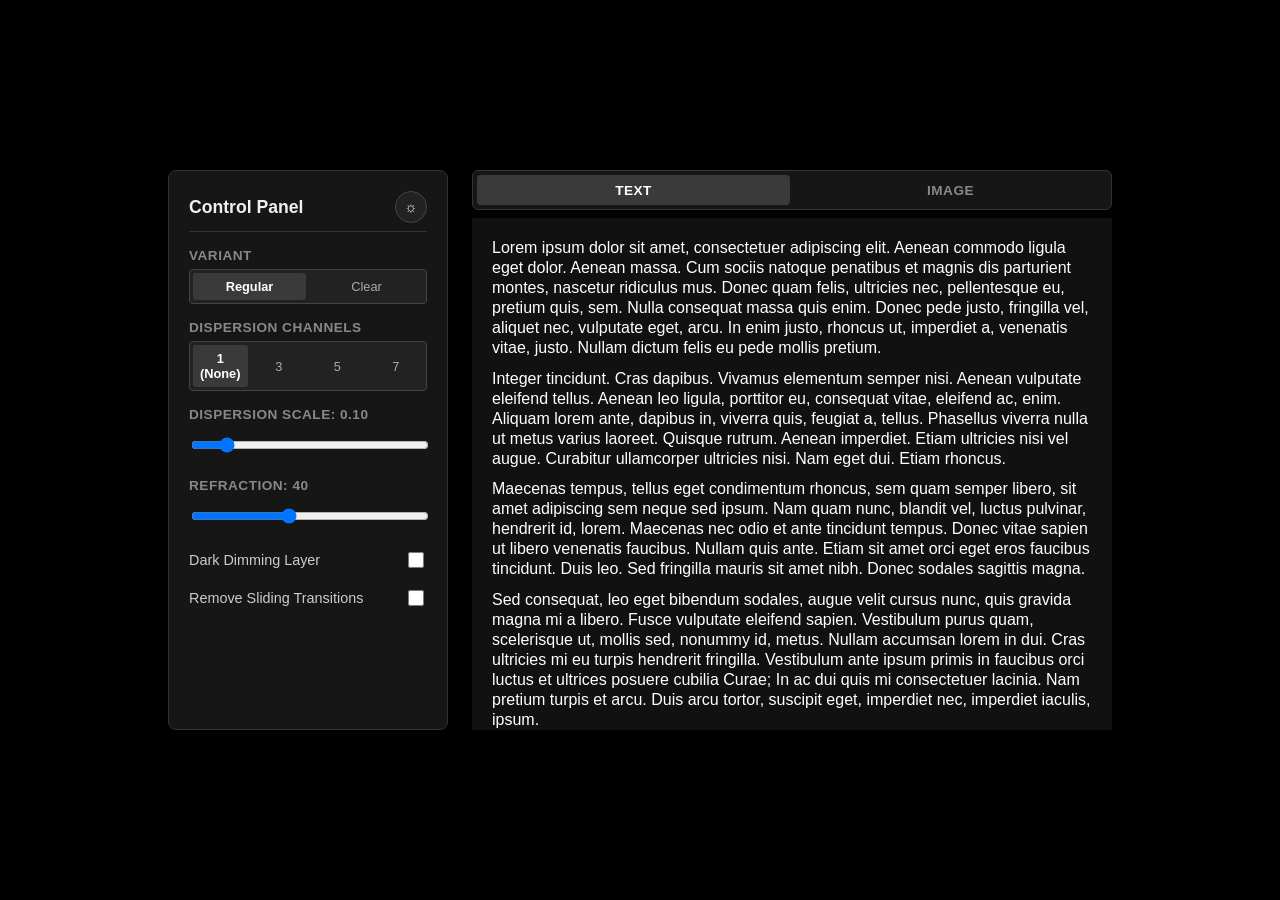
==== commit 7286b3ff: "Refactor code, add 7-channel dispersion" ====
--- a/index.html
+++ b/index.html
@@ -24,33 +24,45 @@
                     </div>
                 </div>
 
-                <!-- 2. Dispersion -->
+                <!-- 2. Dispersion channels -->
                 <div class="control-group">
-                    <span class="control-label">Dispersion</span>
+                    <span class="control-label">Dispersion channels</span>
                     <div class="btn-group" id="filter-group">
-                        <button class="panel-btn active" data-filter="liquid-lens">Standard</button>
-                        <button class="panel-btn" data-filter="liquid-lens-dispersion-3">3-Channel</button>
-                        <button class="panel-btn" data-filter="liquid-lens-dispersion-5">5-Channel</button>
-                    </div>
-                </div>
-
-                <!-- 3. Refraction -->
+                        <button class="panel-btn active" data-filter="liquid-lens">1 (None)</button>
+                        <button class="panel-btn" data-filter="liquid-lens-dispersion-3">3</button>
+                        <button class="panel-btn" data-filter="liquid-lens-dispersion-5">5</button>
+                        <button class="panel-btn" data-filter="liquid-lens-dispersion-7">7</button>
+                    </div>
+                </div>
+
+                <!-- 3. Dispersion Scale -->
                 <div class="control-group">
-                    <label class="control-label" for="scale-slider">Refraction: <span id="scale-value">40</span></label>
-                    <input type="range" id="scale-slider" min="0" max="100" value="40" />
-                </div>
-
-                <!-- 4. Dark Dimming Layer -->
-                <div class="control-row">
+                    <label class="control-label" for="dispersion-slider">
+                        Dispersion scale: 
+                        <span id="dispersion-value">0.10</span>
+                    </label>
+                    <input type="range" id="dispersion-slider" min="0" max="1" value="0.1" step="0.01" />
+                </div>
+
+                <!-- 4. Refraction -->
+                <div class="control-group">
+                    <label class="control-label" for="refraction-slider">
+                        Refraction: 
+                        <span id="refraction-value">40</span></label>
+                    <input type="range" id="refraction-slider" min="0" max="100" value="40" />
+                </div>
+
+                <!-- 5. Dark Dimming Layer -->
+                <label class="control-row">
                     <span>Dark Dimming Layer</span>
                     <input type="checkbox" id="dimming-toggle" />
-                </div>
-
-                <!-- 5. Remove Sliding Transitions -->
-                <div class="control-row">
+                </label>
+
+                <!-- 6. Remove Sliding Transitions -->
+                <label class="control-row">
                     <span>Remove Sliding Transitions</span>
                     <input type="checkbox" id="reduce-motion-toggle" />
-                </div>
+                </label>
             </div>
 
             <!-- Sandbox Wrapper -->
@@ -107,8 +119,6 @@
                     result="displacementMap" 
                     x="0" y="0" 
                     width="100%" height="50%" 
-                    filterUnits="userSpaceOnUse"
-                    primitiveUnits="objectBoundingBox"
                     preserveAspectRatio="none"
                 />
                 <feOffset in="SourceGraphic" dx="0" dy="-39" result="shiftedText" />
@@ -129,8 +139,6 @@
                     result="displacementMap" 
                     x="0" y="0" 
                     width="100%" height="50%" 
-                    filterUnits="userSpaceOnUse"
-                    primitiveUnits="objectBoundingBox"
                     preserveAspectRatio="none"
                 />
                 <feOffset in="SourceGraphic" dx="0" dy="-39" result="shiftedText" />
@@ -161,20 +169,16 @@
                     yChannelSelector="G"
                     result="db"
                 />
-                <feComposite 
+                <feBlend 
                     in="dr" 
                     in2="dg" 
-                    operator="arithmetic" 
-                    k2="1" 
-                    k3="1" 
+                    mode="screen" 
                     result="drg"
                 />
-                <feComposite 
+                <feBlend 
                     in="drg" 
                     in2="db" 
-                    operator="arithmetic" 
-                    k2="1" 
-                    k3="1" 
+                    mode="screen" 
                     result="drgb"
                 />
             </filter>
@@ -186,8 +190,6 @@
                     result="displacementMap" 
                     x="0" y="0" 
                     width="100%" height="50%" 
-                    filterUnits="userSpaceOnUse"
-                    primitiveUnits="objectBoundingBox"
                     preserveAspectRatio="none"
                 />
                 <feOffset in="SourceGraphic" dx="0" dy="-39" result="shiftedText" />
@@ -236,207 +238,143 @@
                     yChannelSelector="G"
                     result="d_blue"
                 />
-                <feComposite 
+                <feBlend 
                     in="d_red" 
                     in2="d_yellow" 
-                    operator="arithmetic" 
-                    k2="1" 
-                    k3="1" 
-                    result="composite"
-                />
-                <feComposite 
+                    mode="screen" 
+                    result="composite"
+                />
+                <feBlend 
                     in="composite" 
                     in2="d_green" 
-                    operator="arithmetic" 
-                    k2="1" 
-                    k3="1" 
-                    result="composite"
-                />
-                <feComposite 
+                    mode="screen"  
+                    result="composite"
+                />
+                <feBlend 
                     in="composite" 
                     in2="d_cyan" 
-                    operator="arithmetic" 
-                    k2="1" 
-                    k3="1" 
-                    result="composite"
-                />
-                <feComposite 
+                    mode="screen" 
+                    result="composite"
+                />
+                <feBlend 
                     in="composite" 
                     in2="d_blue" 
-                    operator="arithmetic" 
-                    k2="1" 
-                    k3="1" 
+                    mode="screen" 
                     result="composite"
                 />
             </filter>
 
-            <!-- Circle Filters -->
-            <filter id="liquid-lens-circle" x="0" y="0" width="100%" height="100%" primitiveUnits="userSpaceOnUse" color-interpolation-filters="linearRGB">
+            <!-- With 7 dispersion channels, will absolutely plummet performance -->
+            <filter id="liquid-lens-dispersion-7" x="0" y="0" width="100%" height="100%" primitiveUnits="userSpaceOnUse" color-interpolation-filters="linearRGB">
                 <feImage 
                     href="pill_dispmap_splay.png" 
                     result="displacementMap" 
                     x="0" y="0" 
-                    width="100%" height="100%" 
-                    filterUnits="userSpaceOnUse"
-                    primitiveUnits="objectBoundingBox"
+                    width="100%" height="50%" 
                     preserveAspectRatio="none"
                 />
-                <feOffset in="SourceGraphic" dx="0" dy="0" result="shiftedText" />
-                <feDisplacementMap
-                    in="shiftedText"
+                <feOffset in="SourceGraphic" dx="0" dy="-39" result="shiftedText" />
+                <feColorMatrix in="shiftedText" type="matrix" values=".44 0 0 0 0  0 0   0 0 0  0 0 0  0 0  0 0 0 1 0" result="red" />
+                <feColorMatrix in="shiftedText" type="matrix" values=".35 0 0 0 0  0 .1  0 0 0  0 0 0  0 0  0 0 0 1 0" result="orange" />
+                <feColorMatrix in="shiftedText" type="matrix" values=".2  0 0 0 0  0 .25 0 0 0  0 0 0  0 0  0 0 0 1 0" result="yellow" />
+                <feColorMatrix in="shiftedText" type="matrix" values="0   0 0 0 0  0 .4  0 0 0  0 0 0  0 0  0 0 0 1 0" result="green" />
+                <feColorMatrix in="shiftedText" type="matrix" values="0   0 0 0 0  0 .2  0 0 0  0 0 .2 0 0  0 0 0 1 0" result="cyan" />
+                <feColorMatrix in="shiftedText" type="matrix" values="0   0 0 0 0  0 .05 0 0 0  0 0 .4 0 0  0 0 0 1 0" result="azure" />
+                <feColorMatrix in="shiftedText" type="matrix" values=".01 0 0 0 0  0 0   0 0 0  0 0 .4 0 0  0 0 0 1 0" result="violet" />
+                <feDisplacementMap
+                    in="red"
                     in2="displacementMap"
                     scale="40"
                     xChannelSelector="R"
                     yChannelSelector="G"
-                    result="displaced"
+                    result="d_red"
+                />
+                <feDisplacementMap
+                    in="orange"
+                    in2="displacementMap"
+                    scale="41"
+                    xChannelSelector="R"
+                    yChannelSelector="G"
+                    result="d_orange"
+                />
+                <feDisplacementMap
+                    in="yellow"
+                    in2="displacementMap"
+                    scale="42"
+                    xChannelSelector="R"
+                    yChannelSelector="G"
+                    result="d_yellow"
+                />
+                <feDisplacementMap
+                    in="green"
+                    in2="displacementMap"
+                    scale="43"
+                    xChannelSelector="R"
+                    yChannelSelector="G"
+                    result="d_green"
+                />
+                <feDisplacementMap
+                    in="cyan"
+                    in2="displacementMap"
+                    scale="44"
+                    xChannelSelector="R"
+                    yChannelSelector="G"
+                    result="d_cyan"
+                />
+                <feDisplacementMap
+                    in="azure"
+                    in2="displacementMap"
+                    scale="45"
+                    xChannelSelector="R"
+                    yChannelSelector="G"
+                    result="d_azure"
+                />
+                <feDisplacementMap
+                    in="violet"
+                    in2="displacementMap"
+                    scale="46"
+                    xChannelSelector="R"
+                    yChannelSelector="G"
+                    result="d_violet"
+                />
+                <feBlend 
+                    in="d_red" 
+                    in2="d_orange" 
+                    mode="screen" 
+                    result="composite"
+                />
+                <feBlend 
+                    in="composite" 
+                    in2="d_yellow" 
+                    mode="screen" 
+                    result="composite"
+                />
+                <feBlend 
+                    in="composite" 
+                    in2="d_green" 
+                    mode="screen" 
+                    result="composite"
+                />
+                <feBlend 
+                    in="composite" 
+                    in2="d_cyan" 
+                    mode="screen" 
+                    result="composite"
+                />
+                <feBlend 
+                    in="composite" 
+                    in2="d_azure" 
+                    mode="screen" 
+                    result="composite"
+                />
+                <feBlend 
+                    in="composite" 
+                    in2="d_violet" 
+                    mode="screen" 
+                    result="composite"
                 />
             </filter>
 
-            <filter id="liquid-lens-dispersion-3-circle" x="0" y="0" width="100%" height="100%" primitiveUnits="userSpaceOnUse" color-interpolation-filters="linearRGB">
-                <feImage 
-                    href="pill_dispmap_splay.png" 
-                    result="displacementMap" 
-                    x="0" y="0" 
-                    width="100%" height="100%" 
-                    filterUnits="userSpaceOnUse"
-                    primitiveUnits="objectBoundingBox"
-                    preserveAspectRatio="none"
-                />
-                <feOffset in="SourceGraphic" dx="0" dy="0" result="shiftedText" />
-                <feColorMatrix in="shiftedText" type="matrix" values="1 0 0 0 0  0 0 0 0 0  0 0 0 0 0  0 0 0 1 0" result="r" />
-                <feColorMatrix in="shiftedText" type="matrix" values="0 0 0 0 0  0 1 0 0 0  0 0 0 0 0  0 0 0 1 0" result="g" />
-                <feColorMatrix in="shiftedText" type="matrix" values="0 0 0 0 0  0 0 0 0 0  0 0 1 0 0  0 0 0 1 0" result="b" />
-                <feDisplacementMap
-                    in="r"
-                    in2="displacementMap"
-                    scale="40"
-                    xChannelSelector="R"
-                    yChannelSelector="G"
-                    result="dr"
-                />
-                <feDisplacementMap
-                    in="g"
-                    in2="displacementMap"
-                    scale="42"
-                    xChannelSelector="R"
-                    yChannelSelector="G"
-                    result="dg"
-                />
-                <feDisplacementMap
-                    in="b"
-                    in2="displacementMap"
-                    scale="44"
-                    xChannelSelector="R"
-                    yChannelSelector="G"
-                    result="db"
-                />
-                <feComposite 
-                    in="dr" 
-                    in2="dg" 
-                    operator="arithmetic" 
-                    k2="1" 
-                    k3="1" 
-                    result="drg"
-                />
-                <feComposite 
-                    in="drg" 
-                    in2="db" 
-                    operator="arithmetic" 
-                    k2="1" 
-                    k3="1" 
-                    result="drgb"
-                />
-            </filter>
-
-            <filter id="liquid-lens-dispersion-5-circle" x="0" y="0" width="100%" height="100%" primitiveUnits="userSpaceOnUse" color-interpolation-filters="linearRGB">
-                <feImage 
-                    href="pill_dispmap_splay.png" 
-                    result="displacementMap" 
-                    x="0" y="0" 
-                    width="100%" height="100%" 
-                    filterUnits="userSpaceOnUse"
-                    primitiveUnits="objectBoundingBox"
-                    preserveAspectRatio="none"
-                />
-                <feOffset in="SourceGraphic" dx="0" dy="0" result="shiftedText" />
-                <feColorMatrix in="shiftedText" type="matrix" values=".7 0 0 0 0  0 0  0 0 0  0 0 0  0 0  0 0 0 1 0" result="red" />
-                <feColorMatrix in="shiftedText" type="matrix" values=".3 0 0 0 0  0 .2 0 0 0  0 0 0  0 0  0 0 0 1 0" result="yellow" />
-                <feColorMatrix in="shiftedText" type="matrix" values="0  0 0 0 0  0 .6 0 0 0  0 0 0  0 0  0 0 0 1 0" result="green" />
-                <feColorMatrix in="shiftedText" type="matrix" values="0  0 0 0 0  0 .2 0 0 0  0 0 .3 0 0  0 0 0 1 0" result="cyan" />
-                <feColorMatrix in="shiftedText" type="matrix" values="0  0 0 0 0  0 0  0 0 0  0 0 .7 0 0  0 0 0 1 0" result="blue" />
-                <feDisplacementMap
-                    in="red"
-                    in2="displacementMap"
-                    scale="40"
-                    xChannelSelector="R"
-                    yChannelSelector="G"
-                    result="d_red"
-                />
-                <feDisplacementMap
-                    in="yellow"
-                    in2="displacementMap"
-                    scale="41"
-                    xChannelSelector="R"
-                    yChannelSelector="G"
-                    result="d_yellow"
-                />
-                <feDisplacementMap
-                    in="green"
-                    in2="displacementMap"
-                    scale="42"
-                    xChannelSelector="R"
-                    yChannelSelector="G"
-                    result="d_green"
-                />
-                <feDisplacementMap
-                    in="cyan"
-                    in2="displacementMap"
-                    scale="43"
-                    xChannelSelector="R"
-                    yChannelSelector="G"
-                    result="d_cyan"
-                />
-                <feDisplacementMap
-                    in="blue"
-                    in2="displacementMap"
-                    scale="44"
-                    xChannelSelector="R"
-                    yChannelSelector="G"
-                    result="d_blue"
-                />
-                <feComposite 
-                    in="d_red" 
-                    in2="d_yellow" 
-                    operator="arithmetic" 
-                    k2="1" 
-                    k3="1" 
-                    result="composite"
-                />
-                <feComposite 
-                    in="composite" 
-                    in2="d_green" 
-                    operator="arithmetic" 
-                    k2="1" 
-                    k3="1" 
-                    result="composite"
-                />
-                <feComposite 
-                    in="composite" 
-                    in2="d_cyan" 
-                    operator="arithmetic" 
-                    k2="1" 
-                    k3="1" 
-                    result="composite"
-                />
-                <feComposite 
-                    in="composite" 
-                    in2="d_blue" 
-                    operator="arithmetic" 
-                    k2="1" 
-                    k3="1" 
-                    result="composite"
-                />
-            </filter>
         </svg>
 
         <script src="script.js" defer></script>
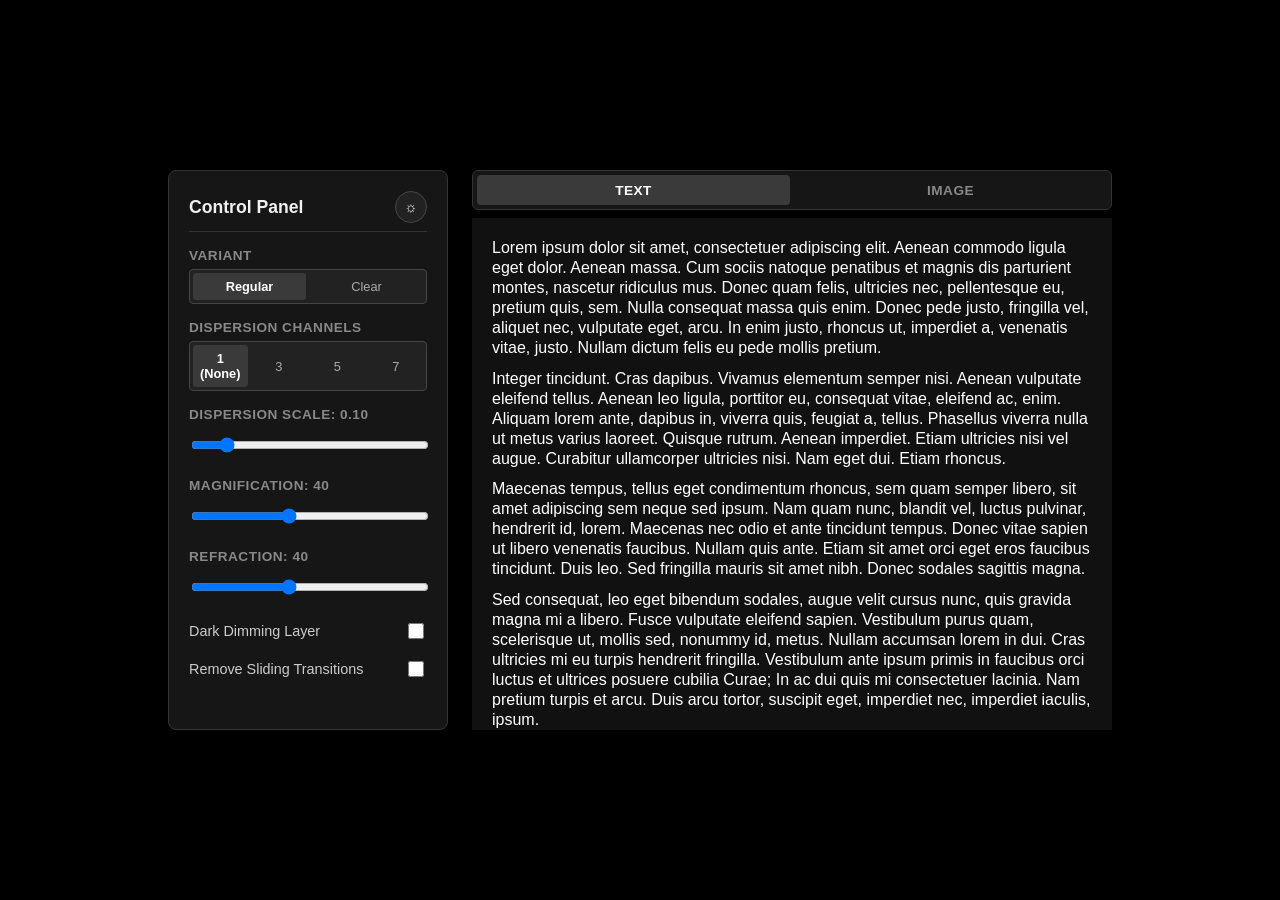
==== commit 305e8882: "Separate magnification and refraction logic; add designated displacement maps for each" ====
--- a/index.html
+++ b/index.html
@@ -15,7 +15,7 @@
                     <button id="theme-toggle" class="theme-toggle-btn">☼</button>
                 </div>
                 
-                <!-- 1. Regular vs Clear -->
+                <!-- Regular vs Clear -->
                 <div class="control-group">
                     <span class="control-label">Variant</span>
                     <div class="btn-group" id="variant-group">
@@ -24,7 +24,7 @@
                     </div>
                 </div>
 
-                <!-- 2. Dispersion channels -->
+                <!-- Dispersion channels -->
                 <div class="control-group">
                     <span class="control-label">Dispersion channels</span>
                     <div class="btn-group" id="filter-group">
@@ -35,7 +35,7 @@
                     </div>
                 </div>
 
-                <!-- 3. Dispersion Scale -->
+                <!-- Dispersion Scale -->
                 <div class="control-group">
                     <label class="control-label" for="dispersion-slider">
                         Dispersion scale: 
@@ -44,7 +44,15 @@
                     <input type="range" id="dispersion-slider" min="0" max="1" value="0.1" step="0.01" />
                 </div>
 
-                <!-- 4. Refraction -->
+                <!-- Magnification -->
+                <div class="control-group">
+                    <label class="control-label" for="magnification-slider">
+                        Magnification: 
+                        <span id="magnification-value">40</span></label>
+                    <input type="range" id="magnification-slider" min="0" max="100" value="40" />
+                </div>
+
+                <!-- Refraction -->
                 <div class="control-group">
                     <label class="control-label" for="refraction-slider">
                         Refraction: 
@@ -52,13 +60,13 @@
                     <input type="range" id="refraction-slider" min="0" max="100" value="40" />
                 </div>
 
-                <!-- 5. Dark Dimming Layer -->
+                <!-- Dark Dimming Layer -->
                 <label class="control-row">
                     <span>Dark Dimming Layer</span>
                     <input type="checkbox" id="dimming-toggle" />
                 </label>
 
-                <!-- 6. Remove Sliding Transitions -->
+                <!-- Remove Sliding Transitions -->
                 <label class="control-row">
                     <span>Remove Sliding Transitions</span>
                     <input type="checkbox" id="reduce-motion-toggle" />
@@ -115,8 +123,15 @@
             <!-- Pill Filters -->
             <filter id="liquid-lens" x="0" y="0" width="100%" height="100%" primitiveUnits="userSpaceOnUse" color-interpolation-filters="linearRGB">
                 <feImage 
-                    href="pill_dispmap_splay.png" 
-                    result="displacementMap" 
+                    href="./maps/displacement/magnification_pill.png" 
+                    result="magnificationMap" 
+                    x="0" y="0" 
+                    width="100%" height="50%" 
+                    preserveAspectRatio="none"
+                />
+                <feImage 
+                    href="./maps/displacement/refraction_pill.png" 
+                    result="refractionMap" 
                     x="0" y="0" 
                     width="100%" height="50%" 
                     preserveAspectRatio="none"
@@ -124,30 +139,53 @@
                 <feOffset in="SourceGraphic" dx="0" dy="-39" result="shiftedText" />
                 <feDisplacementMap
                     in="shiftedText"
-                    in2="displacementMap"
-                    scale="40"
-                    xChannelSelector="R"
-                    yChannelSelector="G"
-                    result="displaced"
+                    in2="magnificationMap"
+                    scale="40"
+                    xChannelSelector="R"
+                    yChannelSelector="G"
+                    result="magnified"
+                />
+                <feDisplacementMap
+                    in="magnified"
+                    in2="refractionMap"
+                    scale="40"
+                    xChannelSelector="R"
+                    yChannelSelector="G"
+                    result="refracted"
                 />
             </filter>
             
-            <!-- With 3 dispersion channels, may plummet performance -->
+            <!-- 3 dispersion channels -->
             <filter id="liquid-lens-dispersion-3" x="0" y="0" width="100%" height="100%" primitiveUnits="userSpaceOnUse" color-interpolation-filters="linearRGB">
                 <feImage 
-                    href="pill_dispmap_splay.png" 
-                    result="displacementMap" 
+                    href="./maps/displacement/magnification_pill.png" 
+                    result="magnificationMap" 
+                    x="0" y="0" 
+                    width="100%" height="50%" 
+                    preserveAspectRatio="none"
+                />
+                <feImage 
+                    href="./maps/displacement/refraction_pill.png" 
+                    result="refractionMap" 
                     x="0" y="0" 
                     width="100%" height="50%" 
                     preserveAspectRatio="none"
                 />
                 <feOffset in="SourceGraphic" dx="0" dy="-39" result="shiftedText" />
-                <feColorMatrix in="shiftedText" type="matrix" values="1 0 0 0 0  0 0 0 0 0  0 0 0 0 0  0 0 0 1 0" result="r" />
-                <feColorMatrix in="shiftedText" type="matrix" values="0 0 0 0 0  0 1 0 0 0  0 0 0 0 0  0 0 0 1 0" result="g" />
-                <feColorMatrix in="shiftedText" type="matrix" values="0 0 0 0 0  0 0 0 0 0  0 0 1 0 0  0 0 0 1 0" result="b" />
+                <feDisplacementMap
+                    in="shiftedText"
+                    in2="magnificationMap"
+                    scale="40"
+                    xChannelSelector="R"
+                    yChannelSelector="G"
+                    result="magnified"
+                />
+                <feColorMatrix in="magnified" type="matrix" values="1 0 0 0 0  0 0 0 0 0  0 0 0 0 0  0 0 0 1 0" result="r" />
+                <feColorMatrix in="magnified" type="matrix" values="0 0 0 0 0  0 1 0 0 0  0 0 0 0 0  0 0 0 1 0" result="g" />
+                <feColorMatrix in="magnified" type="matrix" values="0 0 0 0 0  0 0 0 0 0  0 0 1 0 0  0 0 0 1 0" result="b" />
                 <feDisplacementMap
                     in="r"
-                    in2="displacementMap"
+                    in2="refractionMap"
                     scale="40"
                     xChannelSelector="R"
                     yChannelSelector="G"
@@ -155,7 +193,7 @@
                 />
                 <feDisplacementMap
                     in="g"
-                    in2="displacementMap"
+                    in2="refractionMap"
                     scale="42"
                     xChannelSelector="R"
                     yChannelSelector="G"
@@ -163,7 +201,7 @@
                 />
                 <feDisplacementMap
                     in="b"
-                    in2="displacementMap"
+                    in2="refractionMap"
                     scale="44"
                     xChannelSelector="R"
                     yChannelSelector="G"
@@ -186,21 +224,36 @@
             <!-- With 5 dispersion channels, will definitely plummet performance -->
             <filter id="liquid-lens-dispersion-5" x="0" y="0" width="100%" height="100%" primitiveUnits="userSpaceOnUse" color-interpolation-filters="linearRGB">
                 <feImage 
-                    href="pill_dispmap_splay.png" 
-                    result="displacementMap" 
+                    href="./maps/displacement/magnification_pill.png" 
+                    result="magnificationMap" 
+                    x="0" y="0" 
+                    width="100%" height="50%" 
+                    preserveAspectRatio="none"
+                />
+                <feImage 
+                    href="./maps/displacement/refraction_pill.png" 
+                    result="refractionMap" 
                     x="0" y="0" 
                     width="100%" height="50%" 
                     preserveAspectRatio="none"
                 />
                 <feOffset in="SourceGraphic" dx="0" dy="-39" result="shiftedText" />
-                <feColorMatrix in="shiftedText" type="matrix" values=".7 0 0 0 0  0 0  0 0 0  0 0 0  0 0  0 0 0 1 0" result="red" />
-                <feColorMatrix in="shiftedText" type="matrix" values=".3 0 0 0 0  0 .2 0 0 0  0 0 0  0 0  0 0 0 1 0" result="yellow" />
-                <feColorMatrix in="shiftedText" type="matrix" values="0  0 0 0 0  0 .6 0 0 0  0 0 0  0 0  0 0 0 1 0" result="green" />
-                <feColorMatrix in="shiftedText" type="matrix" values="0  0 0 0 0  0 .2 0 0 0  0 0 .3 0 0  0 0 0 1 0" result="cyan" />
-                <feColorMatrix in="shiftedText" type="matrix" values="0  0 0 0 0  0 0  0 0 0  0 0 .7 0 0  0 0 0 1 0" result="blue" />
+                <feDisplacementMap
+                    in="shiftedText"
+                    in2="magnificationMap"
+                    scale="40"
+                    xChannelSelector="R"
+                    yChannelSelector="G"
+                    result="magnified"
+                />
+                <feColorMatrix in="magnified" type="matrix" values=".7 0 0 0 0  0 0  0 0 0  0 0 0  0 0  0 0 0 1 0" result="red" />
+                <feColorMatrix in="magnified" type="matrix" values=".3 0 0 0 0  0 .2 0 0 0  0 0 0  0 0  0 0 0 1 0" result="yellow" />
+                <feColorMatrix in="magnified" type="matrix" values="0  0 0 0 0  0 .6 0 0 0  0 0 0  0 0  0 0 0 1 0" result="green" />
+                <feColorMatrix in="magnified" type="matrix" values="0  0 0 0 0  0 .2 0 0 0  0 0 .3 0 0  0 0 0 1 0" result="cyan" />
+                <feColorMatrix in="magnified" type="matrix" values="0  0 0 0 0  0 0  0 0 0  0 0 .7 0 0  0 0 0 1 0" result="blue" />
                 <feDisplacementMap
                     in="red"
-                    in2="displacementMap"
+                    in2="refractionMap"
                     scale="40"
                     xChannelSelector="R"
                     yChannelSelector="G"
@@ -208,7 +261,7 @@
                 />
                 <feDisplacementMap
                     in="yellow"
-                    in2="displacementMap"
+                    in2="refractionMap"
                     scale="41"
                     xChannelSelector="R"
                     yChannelSelector="G"
@@ -216,7 +269,7 @@
                 />
                 <feDisplacementMap
                     in="green"
-                    in2="displacementMap"
+                    in2="refractionMap"
                     scale="42"
                     xChannelSelector="R"
                     yChannelSelector="G"
@@ -224,7 +277,7 @@
                 />
                 <feDisplacementMap
                     in="cyan"
-                    in2="displacementMap"
+                    in2="refractionMap"
                     scale="43"
                     xChannelSelector="R"
                     yChannelSelector="G"
@@ -232,7 +285,7 @@
                 />
                 <feDisplacementMap
                     in="blue"
-                    in2="displacementMap"
+                    in2="refractionMap"
                     scale="44"
                     xChannelSelector="R"
                     yChannelSelector="G"
@@ -267,23 +320,38 @@
             <!-- With 7 dispersion channels, will absolutely plummet performance -->
             <filter id="liquid-lens-dispersion-7" x="0" y="0" width="100%" height="100%" primitiveUnits="userSpaceOnUse" color-interpolation-filters="linearRGB">
                 <feImage 
-                    href="pill_dispmap_splay.png" 
-                    result="displacementMap" 
+                    href="./maps/displacement/magnification_pill.png" 
+                    result="magnificationMap" 
+                    x="0" y="0" 
+                    width="100%" height="50%" 
+                    preserveAspectRatio="none"
+                />
+                <feImage 
+                    href="./maps/displacement/refraction_pill.png" 
+                    result="refractionMap" 
                     x="0" y="0" 
                     width="100%" height="50%" 
                     preserveAspectRatio="none"
                 />
                 <feOffset in="SourceGraphic" dx="0" dy="-39" result="shiftedText" />
-                <feColorMatrix in="shiftedText" type="matrix" values=".44 0 0 0 0  0 0   0 0 0  0 0 0  0 0  0 0 0 1 0" result="red" />
-                <feColorMatrix in="shiftedText" type="matrix" values=".35 0 0 0 0  0 .1  0 0 0  0 0 0  0 0  0 0 0 1 0" result="orange" />
-                <feColorMatrix in="shiftedText" type="matrix" values=".2  0 0 0 0  0 .25 0 0 0  0 0 0  0 0  0 0 0 1 0" result="yellow" />
-                <feColorMatrix in="shiftedText" type="matrix" values="0   0 0 0 0  0 .4  0 0 0  0 0 0  0 0  0 0 0 1 0" result="green" />
-                <feColorMatrix in="shiftedText" type="matrix" values="0   0 0 0 0  0 .2  0 0 0  0 0 .2 0 0  0 0 0 1 0" result="cyan" />
-                <feColorMatrix in="shiftedText" type="matrix" values="0   0 0 0 0  0 .05 0 0 0  0 0 .4 0 0  0 0 0 1 0" result="azure" />
-                <feColorMatrix in="shiftedText" type="matrix" values=".01 0 0 0 0  0 0   0 0 0  0 0 .4 0 0  0 0 0 1 0" result="violet" />
+                <feDisplacementMap
+                    in="shiftedText"
+                    in2="magnificationMap"
+                    scale="40"
+                    xChannelSelector="R"
+                    yChannelSelector="G"
+                    result="magnified"
+                />
+                <feColorMatrix in="magnified" type="matrix" values=".44 0 0 0 0  0 0   0 0 0  0 0 0  0 0  0 0 0 1 0" result="red" />
+                <feColorMatrix in="magnified" type="matrix" values=".35 0 0 0 0  0 .1  0 0 0  0 0 0  0 0  0 0 0 1 0" result="orange" />
+                <feColorMatrix in="magnified" type="matrix" values=".2  0 0 0 0  0 .25 0 0 0  0 0 0  0 0  0 0 0 1 0" result="yellow" />
+                <feColorMatrix in="magnified" type="matrix" values="0   0 0 0 0  0 .4  0 0 0  0 0 0  0 0  0 0 0 1 0" result="green" />
+                <feColorMatrix in="magnified" type="matrix" values="0   0 0 0 0  0 .2  0 0 0  0 0 .2 0 0  0 0 0 1 0" result="cyan" />
+                <feColorMatrix in="magnified" type="matrix" values="0   0 0 0 0  0 .05 0 0 0  0 0 .4 0 0  0 0 0 1 0" result="azure" />
+                <feColorMatrix in="magnified" type="matrix" values=".01 0 0 0 0  0 0   0 0 0  0 0 .4 0 0  0 0 0 1 0" result="violet" />
                 <feDisplacementMap
                     in="red"
-                    in2="displacementMap"
+                    in2="refractionMap"
                     scale="40"
                     xChannelSelector="R"
                     yChannelSelector="G"
@@ -291,7 +359,7 @@
                 />
                 <feDisplacementMap
                     in="orange"
-                    in2="displacementMap"
+                    in2="refractionMap"
                     scale="41"
                     xChannelSelector="R"
                     yChannelSelector="G"
@@ -299,7 +367,7 @@
                 />
                 <feDisplacementMap
                     in="yellow"
-                    in2="displacementMap"
+                    in2="refractionMap"
                     scale="42"
                     xChannelSelector="R"
                     yChannelSelector="G"
@@ -307,7 +375,7 @@
                 />
                 <feDisplacementMap
                     in="green"
-                    in2="displacementMap"
+                    in2="refractionMap"
                     scale="43"
                     xChannelSelector="R"
                     yChannelSelector="G"
@@ -315,7 +383,7 @@
                 />
                 <feDisplacementMap
                     in="cyan"
-                    in2="displacementMap"
+                    in2="refractionMap"
                     scale="44"
                     xChannelSelector="R"
                     yChannelSelector="G"
@@ -323,7 +391,7 @@
                 />
                 <feDisplacementMap
                     in="azure"
-                    in2="displacementMap"
+                    in2="refractionMap"
                     scale="45"
                     xChannelSelector="R"
                     yChannelSelector="G"
@@ -331,7 +399,7 @@
                 />
                 <feDisplacementMap
                     in="violet"
-                    in2="displacementMap"
+                    in2="refractionMap"
                     scale="46"
                     xChannelSelector="R"
                     yChannelSelector="G"
--- a/style.css
+++ b/style.css
@@ -1,10 +1,45 @@
+/* --- Theme Variables --- */
+:root {
+    --bg-body: #000000;
+    --text-primary: #ffffff;
+    --text-heading: #f0f0f0;
+    --text-secondary: #cccccc;
+    --text-muted: #888888;
+    --text-btn: #aaaaaa;
+    --bg-panel: #161616;
+    --bg-sandbox: #111111;
+    --bg-control: #222222;
+    --bg-active: #3a3a3a;
+    --bg-hover: #333333;
+    --border-subtle: #333333;
+    --border-control: #444444;
+    --sandbox-shadow: none;
+}
+
+body.light-mode {
+    --bg-body: #f2f2f7;
+    --text-primary: #1c1c1e;
+    --text-heading: #1c1c1e;
+    --text-secondary: #3a3a3c;
+    --text-muted: #636366;
+    --text-btn: #636366;
+    --bg-panel: #ffffff;
+    --bg-sandbox: #ffffff;
+    --bg-control: #e5e5ea;
+    --bg-active: #ffffff;
+    --bg-hover: #e5e5ea;
+    --border-subtle: #d1d1d6;
+    --border-control: #c7c7cc;
+    --sandbox-shadow: 0 10px 30px rgba(0, 0, 0, 0.08);
+}
+
 /* --- Base & Layout --- */
 body {
     margin: 0;
     padding: 20px;
     min-height: 100vh;
-    background-color: black;
-    color: white;
+    background-color: var(--bg-body);
+    color: var(--text-primary);
     font-family: sans-serif;
     display: grid;
     place-items: center;
@@ -33,8 +68,8 @@
 .mode-ribbon {
     width: 100%;
     height: 40px;
-    background: #161616;
-    border: 1px solid #333;
+    background: var(--bg-panel);
+    border: 1px solid var(--border-subtle);
     border-radius: 6px;
     display: flex;
     padding: 4px;
@@ -46,7 +81,7 @@
     flex: 1;
     background: transparent;
     border: none;
-    color: #888;
+    color: var(--text-muted);
     font-size: 0.85rem;
     font-weight: bold;
     text-transform: uppercase;
@@ -57,23 +92,25 @@
 }
 
 .ribbon-btn:hover {
-    color: #fff;
+    color: var(--text-primary);
 }
 
 .ribbon-btn.active {
-    background: #3a3a3a;
-    color: white;
+    background: var(--bg-active);
+    color: var(--text-primary);
     font-weight: bold;
 }
 
+/* --- Sandbox --- */
 .sandbox {
     position: relative;
     width: 100%;
     height: calc(100% - 48px);
     box-sizing: border-box;
-    background: #111;
+    background: var(--bg-sandbox);
+    box-shadow: var(--sandbox-shadow);
     isolation: isolate;
-    filter: blur(0px);
+    filter: blur(0px); /* Required: establishes the Backdrop Root for SVG backdrop-filter */
     overflow: hidden;
 }
 
@@ -96,6 +133,7 @@
     justify-content: center;
     overflow: hidden;
     position: relative;
+    touch-action: none;
 }
 
 .sandbox-image-container img {
@@ -110,7 +148,7 @@
 p {
     line-height: 1.25;
     margin: 0;
-    transform: translateZ(0);
+    transform: translateZ(0); /* Required: promotes text into composited texture for backdrop sampling */
 }
 
 /* --- Control Panel --- */
@@ -119,8 +157,8 @@
     height: 560px;
     padding: 20px;
     box-sizing: border-box;
-    background: #161616;
-    border: 1px solid #333;
+    background: var(--bg-panel);
+    border: 1px solid var(--border-subtle);
     border-radius: 8px;
     display: flex;
     flex-direction: column;
@@ -132,14 +170,14 @@
     display: flex;
     justify-content: space-between;
     align-items: center;
-    border-bottom: 1px solid #333;
+    border-bottom: 1px solid var(--border-subtle);
     padding-bottom: 8px;
 }
 
 .control-panel h2 {
     margin: 0;
     font-size: 1.1rem;
-    color: #f0f0f0;
+    color: var(--text-heading);
 }
 
 .control-group {
@@ -151,7 +189,7 @@
 .control-label {
     font-size: 0.85rem;
     font-weight: bold;
-    color: #888;
+    color: var(--text-muted);
     text-transform: uppercase;
     letter-spacing: 0.5px;
 }
@@ -159,17 +197,17 @@
 .btn-group {
     display: flex;
     gap: 4px;
-    background: #222;
+    background: var(--bg-control);
     padding: 3px;
     border-radius: 4px;
-    border: 1px solid #444;
+    border: 1px solid var(--border-control);
 }
 
 .panel-btn {
     flex: 1;
     background: transparent;
     border: none;
-    color: #aaa;
+    color: var(--text-btn);
     font-size: 0.8rem;
     padding: 6px 4px;
     border-radius: 3px;
@@ -179,12 +217,12 @@
 }
 
 .panel-btn:hover {
-    color: white;
+    color: var(--text-primary);
 }
 
 .panel-btn.active {
-    background: #3a3a3a;
-    color: white;
+    background: var(--bg-active);
+    color: var(--text-primary);
     font-weight: bold;
 }
 
@@ -193,17 +231,19 @@
     justify-content: space-between;
     align-items: center;
     font-size: 0.9rem;
-    color: #ccc;
+    color: var(--text-secondary);
+    cursor: pointer;
 }
 
 .control-panel input[type="range"] {
     width: 100%;
-    background: #222;
-    color: white;
-    border: 1px solid #444;
+    background: var(--bg-control);
+    color: var(--text-primary);
+    border: 1px solid var(--border-control);
     padding: 6px;
     border-radius: 4px;
     box-sizing: border-box;
+    cursor: pointer;
 }
 
 .control-panel input[type="checkbox"] {
@@ -217,9 +257,9 @@
     width: 32px;
     height: 32px;
     border-radius: 50%;
-    background: #222;
-    border: 1px solid #444;
-    color: white;
+    background: var(--bg-control);
+    border: 1px solid var(--border-control);
+    color: var(--text-primary);
     cursor: pointer;
     display: grid;
     place-items: center;
@@ -229,25 +269,48 @@
 }
 
 .theme-toggle-btn:hover {
-    background: #333;
-    border-color: #555;
+    background: var(--bg-hover);
 }
 
 /* --- Lens Window & Layers --- */
 #lens-window {
     position: absolute;
-    top: 0; 
+    top: 0;
     left: 0;
     width: 100px;
-    height: 50px; 
-    border-radius: 30px 30px 30px 30px / 25px 25px 25px 25px;
+    height: 50px;
+    border-radius: 30px / 25px;
     corner-shape: superellipse(1.2);
-    overflow: hidden; 
+    overflow: hidden;
     user-select: none;
     pointer-events: none;
     transform: translateZ(0);
-    will-change: transform opacity;
-    transition: transform 200ms cubic-bezier(.33, .66, 0, 1), width 200ms ease, height 200ms ease, border-radius 200ms ease;
+    will-change: transform;
+    transition:
+        transform 200ms cubic-bezier(.33, .66, 0, 1),
+        width 200ms ease,
+        height 200ms ease,
+        border-radius 200ms ease;
+}
+
+.lens-dim-layer {
+    position: absolute;
+    inset: 0;
+    background: rgba(0, 0, 0, 0.35);
+    opacity: 0;
+    transition: opacity 200ms ease;
+    pointer-events: none;
+}
+
+.lens-filter-layer {
+    position: absolute;
+    top: 0;
+    left: 0;
+    width: 100%;
+    height: 100px;
+    backdrop-filter: url(#liquid-lens);
+    -webkit-backdrop-filter: url(#liquid-lens);
+    transition: opacity 400ms cubic-bezier(.33, .66, 0, 1);
 }
 
 .lens-glass-rim {
@@ -255,39 +318,24 @@
     inset: 0;
     border-radius: inherit;
     corner-shape: inherit;
-    box-shadow: 0 4px 10px rgba(0,0,0,1), inset 0 2px 5px rgba(255,255,255,0.8);
+    box-shadow: 
+        inset  0px  1.5px 1px -1px rgba(255, 255, 255, 1  ), 
+        inset -1px -1px   1px -1px rgba(255, 255, 255, 0.8), 
+        inset  0    2px   5px      rgba(255, 255, 255, 0.4);
     background: rgba(255, 255, 255, 0.1);
     transition: opacity 400ms cubic-bezier(.33, .66, 0, 1);
 }
 
-.lens-filter-layer {
-    position: absolute;
-    top: 0; 
-    left: 0;
-    width: 100%;
-    height: 100px; 
-    backdrop-filter: url(#liquid-lens);
-    -webkit-backdrop-filter: url(#liquid-lens);
-    transition: opacity 400ms cubic-bezier(.33, .66, 0, 1);
-}
-
-.lens-dim-layer {
-    position: absolute;
-    inset: 0;
-    background: rgba(0, 0, 0, 0.35);
-    opacity: 0;
-    z-index: 2;
-    transition: opacity 200ms ease;
-    pointer-events: none;
-}
-
-#lens-window.dimmed .lens-dim-layer {
+#lens-window.dimmed:not(.hidden) .lens-dim-layer {
     opacity: 1;
 }
 
 #lens-window.variant-clear .lens-glass-rim {
     background: rgba(255, 255, 255, 0.03);
-    box-shadow: 0 4px 15px rgba(0,0,0,0.5), inset 0 1px 3px rgba(255,255,255,0.4);
+    box-shadow: 
+        inset  0px  1.5px 1px -1px rgba(255, 255, 255, 1), 
+        inset -1px -1px   1px -1px rgba(255, 255, 255, 0.8), 
+        inset  0    2px   5px      rgba(255, 255, 255, 0.2);
 }
 
 #lens-window.reduce-motion {
@@ -295,103 +343,14 @@
 }
 
 #lens-window.shape-circle {
-    width: 100px !important;
-    height: 100px !important;
-    border-radius: 50% !important;
-    corner-shape: initial !important;
-}
-
-#lens-window.shape-circle .lens-glass-rim {
-    border-radius: 50% !important;
-    corner-shape: initial !important;
+    width: 100px;
+    height: 100px;
+    border-radius: 50%;
+    corner-shape: initial;
 }
 
 #lens-window.hidden .lens-filter-layer,
 #lens-window.hidden .lens-glass-rim,
 #lens-window.hidden .lens-dim-layer {
     opacity: 0;
-}
-
-/* --- Light Mode Theme --- */
-body.light-mode {
-    background-color: #f2f2f7;
-    color: #1c1c1e;
-}
-
-body.light-mode .sandbox {
-    background: #ffffff;
-    box-shadow: 0 10px 30px rgba(0, 0, 0, 0.08);
-}
-
-body.light-mode .mode-ribbon {
-    background: #e5e5ea;
-    border-color: #c7c7cc;
-}
-
-body.light-mode .ribbon-btn {
-    color: #636366;
-}
-
-body.light-mode .ribbon-btn:hover {
-    color: #1c1c1e;
-}
-
-body.light-mode .ribbon-btn.active {
-    background: #ffffff;
-    color: #1c1c1e;
-}
-
-body.light-mode .control-panel {
-    background: #ffffff;
-    border-color: #d1d1d6;
-}
-
-body.light-mode .panel-header {
-    border-bottom-color: #e5e5ea;
-}
-
-body.light-mode .control-panel h2 {
-    color: #1c1c1e;
-}
-
-body.light-mode .theme-toggle-btn {
-    background: #f9f9fb;
-    border-color: #c7c7cc;
-    color: #1c1c1e;
-}
-
-body.light-mode .theme-toggle-btn:hover {
-    background: #e5e5ea;
-}
-
-body.light-mode .control-label {
-    color: #636366;
-}
-
-body.light-mode .control-row {
-    color: #3a3a3c;
-}
-
-body.light-mode .btn-group {
-    background: #e5e5ea;
-    border-color: #c7c7cc;
-}
-
-body.light-mode .panel-btn {
-    color: #636366;
-}
-
-body.light-mode .panel-btn:hover {
-    color: #1c1c1e;
-}
-
-body.light-mode .panel-btn.active {
-    background: #ffffff;
-    color: #1c1c1e;
-}
-
-body.light-mode .control-panel input[type="range"] {
-    background: #f9f9fb;
-    color: #1c1c1e;
-    border-color: #c7c7cc;
 }
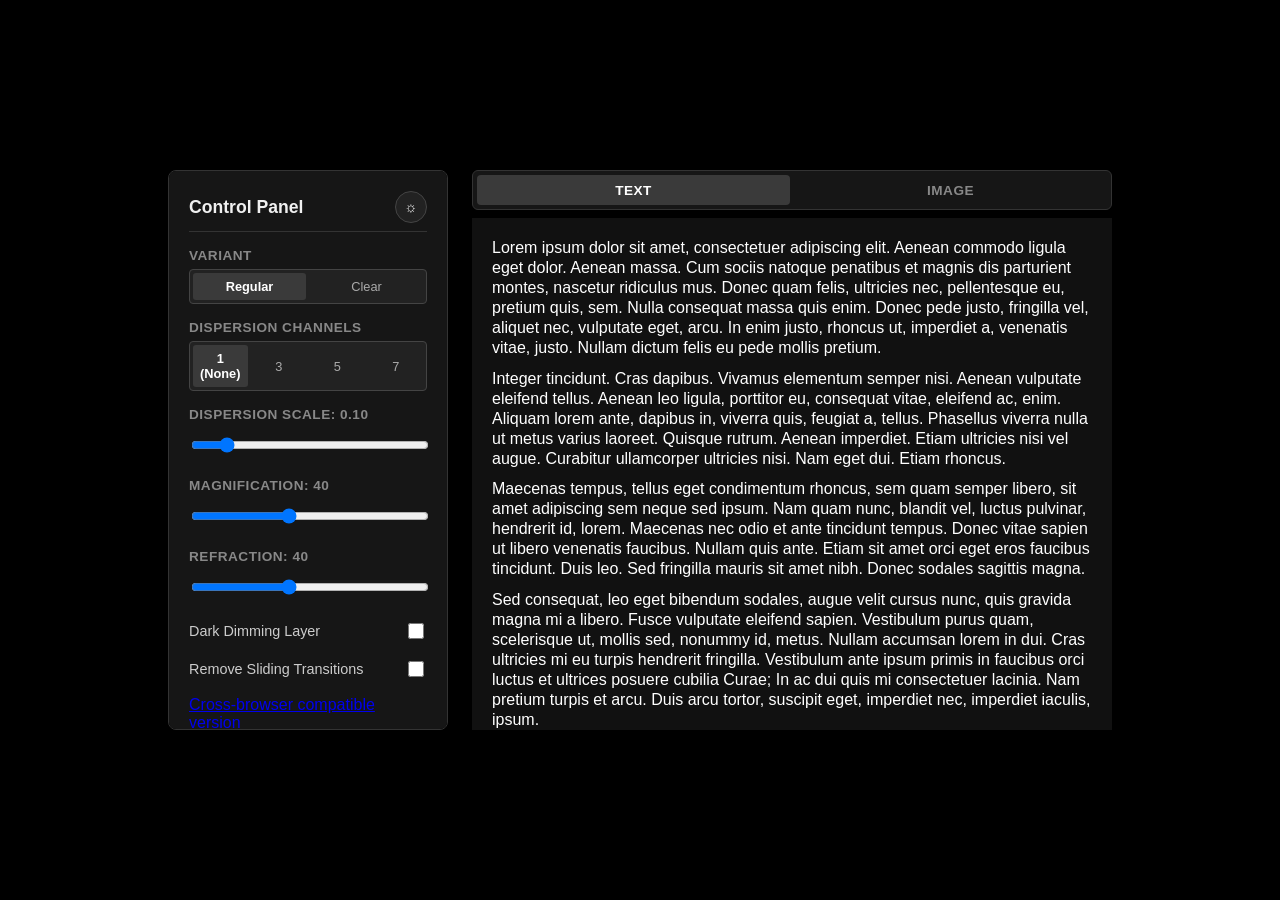
==== commit 2d6c361a: "Fix anchor 2" ====
--- a/index.html
+++ b/index.html
@@ -71,6 +71,7 @@
                     <span>Remove Sliding Transitions</span>
                     <input type="checkbox" id="reduce-motion-toggle" />
                 </label>
+                <a href="/www-applications/cross-browser-compatible.html">Cross-browser compatible version</a>
             </div>
 
             <!-- Sandbox Wrapper -->
@@ -116,11 +117,10 @@
             </div>
         </div>
 
-        <!-- Without dispersion, decent performance -->
-        <!-- I got 80-90 fps on i5-9600k, 16GB RAM, GTX 1070 -->
+
         <svg xmlns="http://www.w3.org/2000/svg" style="position: absolute; width: 0; height: 0; pointer-events: none;" viewBox="0 0 100 100" preserveAspectRatio="none">
             
-            <!-- Pill Filters -->
+            <!-- 1 dispersion channel (no dispersion) -->
             <filter id="liquid-lens" x="0" y="0" width="100%" height="100%" primitiveUnits="userSpaceOnUse" color-interpolation-filters="linearRGB">
                 <feImage 
                     href="./maps/displacement/magnification_pill.png" 
@@ -221,7 +221,7 @@
                 />
             </filter>
 
-            <!-- With 5 dispersion channels, will definitely plummet performance -->
+            <!-- 5 dispersion channels-->
             <filter id="liquid-lens-dispersion-5" x="0" y="0" width="100%" height="100%" primitiveUnits="userSpaceOnUse" color-interpolation-filters="linearRGB">
                 <feImage 
                     href="./maps/displacement/magnification_pill.png" 
@@ -317,7 +317,7 @@
                 />
             </filter>
 
-            <!-- With 7 dispersion channels, will absolutely plummet performance -->
+            <!-- 7 dispersion channels -->
             <filter id="liquid-lens-dispersion-7" x="0" y="0" width="100%" height="100%" primitiveUnits="userSpaceOnUse" color-interpolation-filters="linearRGB">
                 <feImage 
                     href="./maps/displacement/magnification_pill.png" 
@@ -447,4 +447,4 @@
 
         <script src="script.js" defer></script>
     </body>
-</html>+</html>
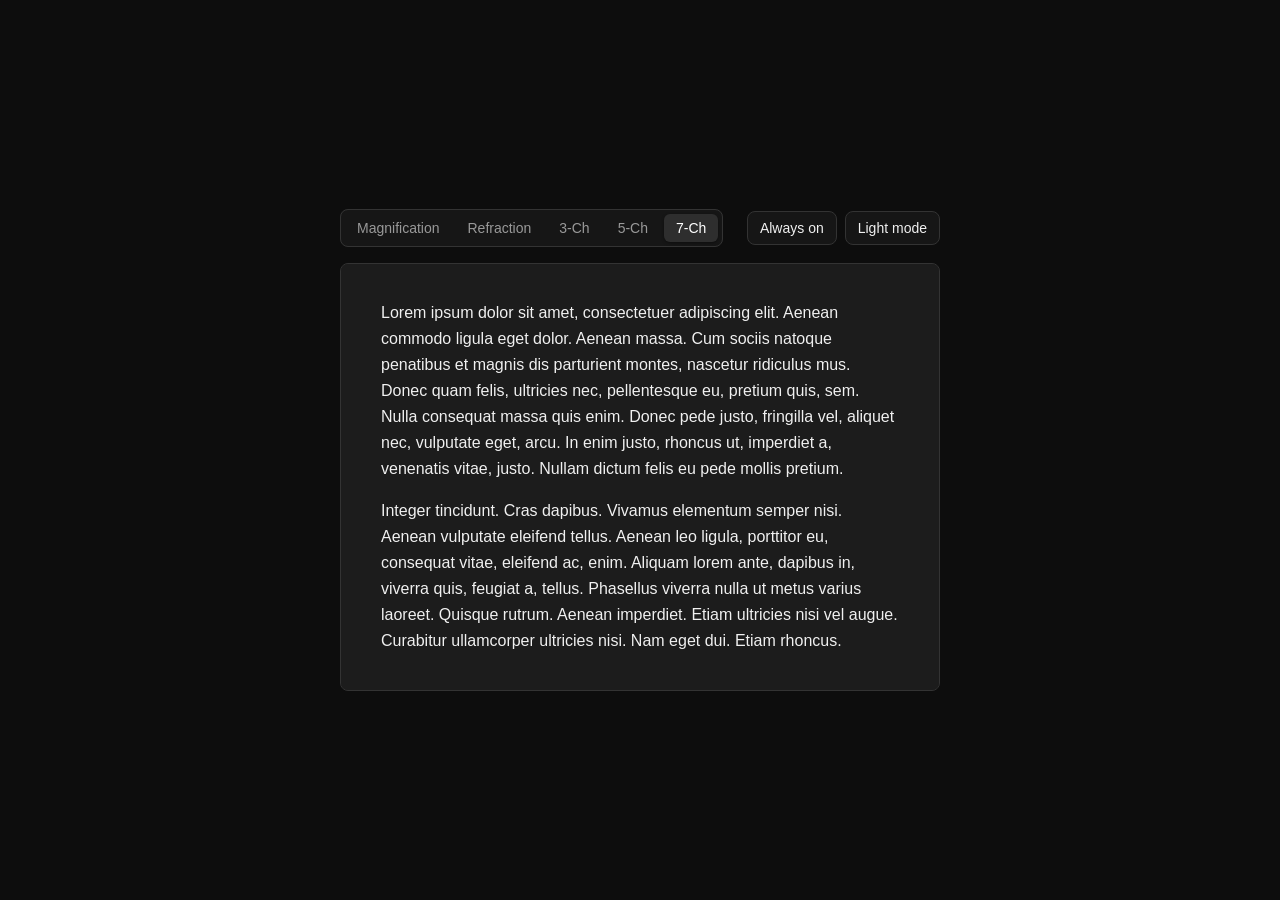
==== commit b167b184: "Replace demo with final demo" ====
--- a/index.html
+++ b/index.html
@@ -1,450 +1,330 @@
 <!DOCTYPE html>
 <html lang="en">
-    <head>
-        <meta charset="UTF-8" />
-        <meta name="viewport" content="width=device-width, initial-scale=1.0" />
-        <title>SVG Liquid Glass Magnifier</title>
-        <link rel="stylesheet" href="style.css" />
-    </head>
-    <body>
-        <div class="app-container">
-            <!-- Control Panel -->
-            <div class="control-panel">
-                <div class="panel-header">
-                    <h2>Control Panel</h2>
-                    <button id="theme-toggle" class="theme-toggle-btn">☼</button>
-                </div>
-                
-                <!-- Regular vs Clear -->
-                <div class="control-group">
-                    <span class="control-label">Variant</span>
-                    <div class="btn-group" id="variant-group">
-                        <button class="panel-btn active" data-variant="regular">Regular</button>
-                        <button class="panel-btn" data-variant="clear">Clear</button>
-                    </div>
-                </div>
-
-                <!-- Dispersion channels -->
-                <div class="control-group">
-                    <span class="control-label">Dispersion channels</span>
-                    <div class="btn-group" id="filter-group">
-                        <button class="panel-btn active" data-filter="liquid-lens">1 (None)</button>
-                        <button class="panel-btn" data-filter="liquid-lens-dispersion-3">3</button>
-                        <button class="panel-btn" data-filter="liquid-lens-dispersion-5">5</button>
-                        <button class="panel-btn" data-filter="liquid-lens-dispersion-7">7</button>
-                    </div>
-                </div>
-
-                <!-- Dispersion Scale -->
-                <div class="control-group">
-                    <label class="control-label" for="dispersion-slider">
-                        Dispersion scale: 
-                        <span id="dispersion-value">0.10</span>
-                    </label>
-                    <input type="range" id="dispersion-slider" min="0" max="1" value="0.1" step="0.01" />
-                </div>
-
-                <!-- Magnification -->
-                <div class="control-group">
-                    <label class="control-label" for="magnification-slider">
-                        Magnification: 
-                        <span id="magnification-value">40</span></label>
-                    <input type="range" id="magnification-slider" min="0" max="100" value="40" />
-                </div>
-
-                <!-- Refraction -->
-                <div class="control-group">
-                    <label class="control-label" for="refraction-slider">
-                        Refraction: 
-                        <span id="refraction-value">40</span></label>
-                    <input type="range" id="refraction-slider" min="0" max="100" value="40" />
-                </div>
-
-                <!-- Dark Dimming Layer -->
-                <label class="control-row">
-                    <span>Dark Dimming Layer</span>
-                    <input type="checkbox" id="dimming-toggle" />
-                </label>
-
-                <!-- Remove Sliding Transitions -->
-                <label class="control-row">
-                    <span>Remove Sliding Transitions</span>
-                    <input type="checkbox" id="reduce-motion-toggle" />
-                </label>
-                <a href="/www-applications/cross-browser-compatible.html">Cross-browser compatible version</a>
-            </div>
-
-            <!-- Sandbox Wrapper -->
-            <div class="sandbox-wrapper">
-                <!-- Top Ribbon -->
-                <div class="mode-ribbon">
-                    <button class="ribbon-btn active" data-mode="text">Text</button>
-                    <button class="ribbon-btn" data-mode="image">Image</button>
-                </div>
-
-                <!-- Sandbox -->
-                <div class="sandbox">
-                    <!-- Text -->
-                    <div class="sandbox-content" id="text-sandbox">
-                        <p>
-                            Lorem ipsum dolor sit amet, consectetuer adipiscing elit. Aenean commodo ligula eget dolor. Aenean massa. Cum sociis natoque penatibus et magnis dis parturient montes, nascetur ridiculus mus. Donec quam felis, ultricies nec, pellentesque eu, pretium quis, sem. Nulla consequat massa quis enim. Donec pede justo, fringilla vel, aliquet nec, vulputate eget, arcu. In enim justo, rhoncus ut, imperdiet a, venenatis vitae, justo. Nullam dictum felis eu pede mollis pretium.
-                        </p>
-
-                        <p>
-                            Integer tincidunt. Cras dapibus. Vivamus elementum semper nisi. Aenean vulputate eleifend tellus. Aenean leo ligula, porttitor eu, consequat vitae, eleifend ac, enim. Aliquam lorem ante, dapibus in, viverra quis, feugiat a, tellus. Phasellus viverra nulla ut metus varius laoreet. Quisque rutrum. Aenean imperdiet. Etiam ultricies nisi vel augue. Curabitur ullamcorper ultricies nisi. Nam eget dui. Etiam rhoncus.
-                        </p>
-
-                        <p>
-                            Maecenas tempus, tellus eget condimentum rhoncus, sem quam semper libero, sit amet adipiscing sem neque sed ipsum. Nam quam nunc, blandit vel, luctus pulvinar, hendrerit id, lorem. Maecenas nec odio et ante tincidunt tempus. Donec vitae sapien ut libero venenatis faucibus. Nullam quis ante. Etiam sit amet orci eget eros faucibus tincidunt. Duis leo. Sed fringilla mauris sit amet nibh. Donec sodales sagittis magna.
-                        </p>
-
-                        <p>
-                            Sed consequat, leo eget bibendum sodales, augue velit cursus nunc, quis gravida magna mi a libero. Fusce vulputate eleifend sapien. Vestibulum purus quam, scelerisque ut, mollis sed, nonummy id, metus. Nullam accumsan lorem in dui. Cras ultricies mi eu turpis hendrerit fringilla. Vestibulum ante ipsum primis in faucibus orci luctus et ultrices posuere cubilia Curae; In ac dui quis mi consectetuer lacinia. Nam pretium turpis et arcu. Duis arcu tortor, suscipit eget, imperdiet nec, imperdiet iaculis, ipsum.
-                        </p>
-                    </div>
-
-                    <!-- Image -->
-                    <div class="sandbox-image-container" id="image-sandbox" style="display: none;">
-                        <img id="sandbox-img" src="aalto.jpg" />
-                    </div>
-
-                    <div id="lens-window" class="hidden">
-                        <div class="lens-dim-layer"></div>
-                        <div class="lens-filter-layer"></div>
-                        <div class="lens-glass-rim"></div>
-                    </div>
-                </div>
+<head>
+    <meta charset="UTF-8">
+    <meta name="viewport" content="width=device-width, initial-scale=1.0">
+    <title>Liquid Glass Text Loupe</title>
+    <link rel="stylesheet" href="style.css">
+</head>
+<body>
+
+    <div class="app-container">
+        <div class="control-panel">
+            <fieldset class="filter-selector">
+                <legend class="sr-only">Filter variant</legend>
+                <label>
+                    <input type="radio" name="filter-variant" value="magnification">
+                    <span>Magnification</span>
+                </label>
+                <label>
+                    <input type="radio" name="filter-variant" value="refraction">
+                    <span>Refraction</span>
+                </label>
+                <label>
+                    <input type="radio" name="filter-variant" value="dispersion-3">
+                    <span>3-Ch</span>
+                </label>
+                <label>
+                    <input type="radio" name="filter-variant" value="dispersion-5">
+                    <span>5-Ch</span>
+                </label>
+                <label>
+                    <input type="radio" name="filter-variant" value="dispersion-7" checked>
+                    <span>7-Ch</span>
+                </label>
+            </fieldset>
+            <div class="control-actions">
+                <button type="button" id="pin-toggle" class="control-btn" aria-pressed="false">
+                    Always on
+                </button>
+                <button type="button" id="theme-toggle" class="control-btn" aria-pressed="false">
+                    Light mode
+                </button>
             </div>
         </div>
-
-
-        <svg xmlns="http://www.w3.org/2000/svg" style="position: absolute; width: 0; height: 0; pointer-events: none;" viewBox="0 0 100 100" preserveAspectRatio="none">
+        <div class="sandbox" id="sandbox">
             
-            <!-- 1 dispersion channel (no dispersion) -->
-            <filter id="liquid-lens" x="0" y="0" width="100%" height="100%" primitiveUnits="userSpaceOnUse" color-interpolation-filters="linearRGB">
-                <feImage 
-                    href="./maps/displacement/magnification_pill.png" 
-                    result="magnificationMap" 
-                    x="0" y="0" 
-                    width="100%" height="50%" 
-                    preserveAspectRatio="none"
-                />
-                <feImage 
-                    href="./maps/displacement/refraction_pill.png" 
-                    result="refractionMap" 
-                    x="0" y="0" 
-                    width="100%" height="50%" 
-                    preserveAspectRatio="none"
-                />
-                <feOffset in="SourceGraphic" dx="0" dy="-39" result="shiftedText" />
-                <feDisplacementMap
-                    in="shiftedText"
-                    in2="magnificationMap"
-                    scale="40"
-                    xChannelSelector="R"
-                    yChannelSelector="G"
-                    result="magnified"
-                />
-                <feDisplacementMap
-                    in="magnified"
-                    in2="refractionMap"
-                    scale="40"
-                    xChannelSelector="R"
-                    yChannelSelector="G"
-                    result="refracted"
-                />
-            </filter>
-            
-            <!-- 3 dispersion channels -->
-            <filter id="liquid-lens-dispersion-3" x="0" y="0" width="100%" height="100%" primitiveUnits="userSpaceOnUse" color-interpolation-filters="linearRGB">
-                <feImage 
-                    href="./maps/displacement/magnification_pill.png" 
-                    result="magnificationMap" 
-                    x="0" y="0" 
-                    width="100%" height="50%" 
-                    preserveAspectRatio="none"
-                />
-                <feImage 
-                    href="./maps/displacement/refraction_pill.png" 
-                    result="refractionMap" 
-                    x="0" y="0" 
-                    width="100%" height="50%" 
-                    preserveAspectRatio="none"
-                />
-                <feOffset in="SourceGraphic" dx="0" dy="-39" result="shiftedText" />
-                <feDisplacementMap
-                    in="shiftedText"
-                    in2="magnificationMap"
-                    scale="40"
-                    xChannelSelector="R"
-                    yChannelSelector="G"
-                    result="magnified"
-                />
-                <feColorMatrix in="magnified" type="matrix" values="1 0 0 0 0  0 0 0 0 0  0 0 0 0 0  0 0 0 1 0" result="r" />
-                <feColorMatrix in="magnified" type="matrix" values="0 0 0 0 0  0 1 0 0 0  0 0 0 0 0  0 0 0 1 0" result="g" />
-                <feColorMatrix in="magnified" type="matrix" values="0 0 0 0 0  0 0 0 0 0  0 0 1 0 0  0 0 0 1 0" result="b" />
-                <feDisplacementMap
-                    in="r"
-                    in2="refractionMap"
-                    scale="40"
-                    xChannelSelector="R"
-                    yChannelSelector="G"
-                    result="dr"
-                />
-                <feDisplacementMap
-                    in="g"
-                    in2="refractionMap"
-                    scale="42"
-                    xChannelSelector="R"
-                    yChannelSelector="G"
-                    result="dg"
-                />
-                <feDisplacementMap
-                    in="b"
-                    in2="refractionMap"
-                    scale="44"
-                    xChannelSelector="R"
-                    yChannelSelector="G"
-                    result="db"
-                />
-                <feBlend 
-                    in="dr" 
-                    in2="dg" 
-                    mode="screen" 
-                    result="drg"
-                />
-                <feBlend 
-                    in="drg" 
-                    in2="db" 
-                    mode="screen" 
-                    result="drgb"
-                />
-            </filter>
-
-            <!-- 5 dispersion channels-->
-            <filter id="liquid-lens-dispersion-5" x="0" y="0" width="100%" height="100%" primitiveUnits="userSpaceOnUse" color-interpolation-filters="linearRGB">
-                <feImage 
-                    href="./maps/displacement/magnification_pill.png" 
-                    result="magnificationMap" 
-                    x="0" y="0" 
-                    width="100%" height="50%" 
-                    preserveAspectRatio="none"
-                />
-                <feImage 
-                    href="./maps/displacement/refraction_pill.png" 
-                    result="refractionMap" 
-                    x="0" y="0" 
-                    width="100%" height="50%" 
-                    preserveAspectRatio="none"
-                />
-                <feOffset in="SourceGraphic" dx="0" dy="-39" result="shiftedText" />
-                <feDisplacementMap
-                    in="shiftedText"
-                    in2="magnificationMap"
-                    scale="40"
-                    xChannelSelector="R"
-                    yChannelSelector="G"
-                    result="magnified"
-                />
-                <feColorMatrix in="magnified" type="matrix" values=".7 0 0 0 0  0 0  0 0 0  0 0 0  0 0  0 0 0 1 0" result="red" />
-                <feColorMatrix in="magnified" type="matrix" values=".3 0 0 0 0  0 .2 0 0 0  0 0 0  0 0  0 0 0 1 0" result="yellow" />
-                <feColorMatrix in="magnified" type="matrix" values="0  0 0 0 0  0 .6 0 0 0  0 0 0  0 0  0 0 0 1 0" result="green" />
-                <feColorMatrix in="magnified" type="matrix" values="0  0 0 0 0  0 .2 0 0 0  0 0 .3 0 0  0 0 0 1 0" result="cyan" />
-                <feColorMatrix in="magnified" type="matrix" values="0  0 0 0 0  0 0  0 0 0  0 0 .7 0 0  0 0 0 1 0" result="blue" />
-                <feDisplacementMap
-                    in="red"
-                    in2="refractionMap"
-                    scale="40"
-                    xChannelSelector="R"
-                    yChannelSelector="G"
-                    result="d_red"
-                />
-                <feDisplacementMap
-                    in="yellow"
-                    in2="refractionMap"
-                    scale="41"
-                    xChannelSelector="R"
-                    yChannelSelector="G"
-                    result="d_yellow"
-                />
-                <feDisplacementMap
-                    in="green"
-                    in2="refractionMap"
-                    scale="42"
-                    xChannelSelector="R"
-                    yChannelSelector="G"
-                    result="d_green"
-                />
-                <feDisplacementMap
-                    in="cyan"
-                    in2="refractionMap"
-                    scale="43"
-                    xChannelSelector="R"
-                    yChannelSelector="G"
-                    result="d_cyan"
-                />
-                <feDisplacementMap
-                    in="blue"
-                    in2="refractionMap"
-                    scale="44"
-                    xChannelSelector="R"
-                    yChannelSelector="G"
-                    result="d_blue"
-                />
-                <feBlend 
-                    in="d_red" 
-                    in2="d_yellow" 
-                    mode="screen" 
-                    result="composite"
-                />
-                <feBlend 
-                    in="composite" 
-                    in2="d_green" 
-                    mode="screen"  
-                    result="composite"
-                />
-                <feBlend 
-                    in="composite" 
-                    in2="d_cyan" 
-                    mode="screen" 
-                    result="composite"
-                />
-                <feBlend 
-                    in="composite" 
-                    in2="d_blue" 
-                    mode="screen" 
-                    result="composite"
-                />
-            </filter>
-
-            <!-- 7 dispersion channels -->
-            <filter id="liquid-lens-dispersion-7" x="0" y="0" width="100%" height="100%" primitiveUnits="userSpaceOnUse" color-interpolation-filters="linearRGB">
-                <feImage 
-                    href="./maps/displacement/magnification_pill.png" 
-                    result="magnificationMap" 
-                    x="0" y="0" 
-                    width="100%" height="50%" 
-                    preserveAspectRatio="none"
-                />
-                <feImage 
-                    href="./maps/displacement/refraction_pill.png" 
-                    result="refractionMap" 
-                    x="0" y="0" 
-                    width="100%" height="50%" 
-                    preserveAspectRatio="none"
-                />
-                <feOffset in="SourceGraphic" dx="0" dy="-39" result="shiftedText" />
-                <feDisplacementMap
-                    in="shiftedText"
-                    in2="magnificationMap"
-                    scale="40"
-                    xChannelSelector="R"
-                    yChannelSelector="G"
-                    result="magnified"
-                />
-                <feColorMatrix in="magnified" type="matrix" values=".44 0 0 0 0  0 0   0 0 0  0 0 0  0 0  0 0 0 1 0" result="red" />
-                <feColorMatrix in="magnified" type="matrix" values=".35 0 0 0 0  0 .1  0 0 0  0 0 0  0 0  0 0 0 1 0" result="orange" />
-                <feColorMatrix in="magnified" type="matrix" values=".2  0 0 0 0  0 .25 0 0 0  0 0 0  0 0  0 0 0 1 0" result="yellow" />
-                <feColorMatrix in="magnified" type="matrix" values="0   0 0 0 0  0 .4  0 0 0  0 0 0  0 0  0 0 0 1 0" result="green" />
-                <feColorMatrix in="magnified" type="matrix" values="0   0 0 0 0  0 .2  0 0 0  0 0 .2 0 0  0 0 0 1 0" result="cyan" />
-                <feColorMatrix in="magnified" type="matrix" values="0   0 0 0 0  0 .05 0 0 0  0 0 .4 0 0  0 0 0 1 0" result="azure" />
-                <feColorMatrix in="magnified" type="matrix" values=".01 0 0 0 0  0 0   0 0 0  0 0 .4 0 0  0 0 0 1 0" result="violet" />
-                <feDisplacementMap
-                    in="red"
-                    in2="refractionMap"
-                    scale="40"
-                    xChannelSelector="R"
-                    yChannelSelector="G"
-                    result="d_red"
-                />
-                <feDisplacementMap
-                    in="orange"
-                    in2="refractionMap"
-                    scale="41"
-                    xChannelSelector="R"
-                    yChannelSelector="G"
-                    result="d_orange"
-                />
-                <feDisplacementMap
-                    in="yellow"
-                    in2="refractionMap"
-                    scale="42"
-                    xChannelSelector="R"
-                    yChannelSelector="G"
-                    result="d_yellow"
-                />
-                <feDisplacementMap
-                    in="green"
-                    in2="refractionMap"
-                    scale="43"
-                    xChannelSelector="R"
-                    yChannelSelector="G"
-                    result="d_green"
-                />
-                <feDisplacementMap
-                    in="cyan"
-                    in2="refractionMap"
-                    scale="44"
-                    xChannelSelector="R"
-                    yChannelSelector="G"
-                    result="d_cyan"
-                />
-                <feDisplacementMap
-                    in="azure"
-                    in2="refractionMap"
-                    scale="45"
-                    xChannelSelector="R"
-                    yChannelSelector="G"
-                    result="d_azure"
-                />
-                <feDisplacementMap
-                    in="violet"
-                    in2="refractionMap"
-                    scale="46"
-                    xChannelSelector="R"
-                    yChannelSelector="G"
-                    result="d_violet"
-                />
-                <feBlend 
-                    in="d_red" 
-                    in2="d_orange" 
-                    mode="screen" 
-                    result="composite"
-                />
-                <feBlend 
-                    in="composite" 
-                    in2="d_yellow" 
-                    mode="screen" 
-                    result="composite"
-                />
-                <feBlend 
-                    in="composite" 
-                    in2="d_green" 
-                    mode="screen" 
-                    result="composite"
-                />
-                <feBlend 
-                    in="composite" 
-                    in2="d_cyan" 
-                    mode="screen" 
-                    result="composite"
-                />
-                <feBlend 
-                    in="composite" 
-                    in2="d_azure" 
-                    mode="screen" 
-                    result="composite"
-                />
-                <feBlend 
-                    in="composite" 
-                    in2="d_violet" 
-                    mode="screen" 
-                    result="composite"
-                />
-            </filter>
-
-        </svg>
-
-        <script src="script.js" defer></script>
-    </body>
+            <div class="sandbox-content" id="sandbox-content">
+                <p>
+                    Lorem ipsum dolor sit amet, consectetuer adipiscing elit. Aenean commodo ligula eget dolor. Aenean massa. Cum sociis natoque penatibus et magnis dis parturient montes, nascetur ridiculus mus. Donec quam felis, ultricies nec, pellentesque eu, pretium quis, sem. Nulla consequat massa quis enim. Donec pede justo, fringilla vel, aliquet nec, vulputate eget, arcu. In enim justo, rhoncus ut, imperdiet a, venenatis vitae, justo. Nullam dictum felis eu pede mollis pretium.
+                </p>
+                <p>
+                    Integer tincidunt. Cras dapibus. Vivamus elementum semper nisi. Aenean vulputate eleifend tellus. Aenean leo ligula, porttitor eu, consequat vitae, eleifend ac, enim. Aliquam lorem ante, dapibus in, viverra quis, feugiat a, tellus. Phasellus viverra nulla ut metus varius laoreet. Quisque rutrum. Aenean imperdiet. Etiam ultricies nisi vel augue. Curabitur ullamcorper ultricies nisi. Nam eget dui. Etiam rhoncus.
+                </p>
+            </div>
+
+            <!-- The Wrapper handles movement and shadows -->
+            <div id="lens-window" class="hidden">
+                <!-- overflow: visible is handled in CSS so the shadow can bleed outside the 107x79 bounds -->
+                <svg viewBox="0 0 107 79" width="100%" height="100%">
+                    <defs>
+                        <!-- 1. THE SHADOW FILTER -->
+                        <!-- We expand the filter bounds to 200% so the blur doesn't get cut off at the edges -->
+                        <filter id="svg-shadow" x="-50%" y="-50%" width="200%" height="200%">
+                            <feGaussianBlur in="SourceGraphic" stdDeviation="6" />
+                            <feOffset dx="0" dy="6" />
+                        </filter>
+
+                        <!-- 2. The Clip Path to force an inset stroke -->
+                        <clipPath id="lens-shape-clip">
+                            <path d="
+                                M 53.5,0 C 68.2,0 84,0 95,11 
+                                C 107,23 107,36 107,39.5 
+                                C 107,43 107,56 95,68 
+                                C 84,79 68.2,79 53.5,79 
+                                C 38.8,79 23,79 12,68 
+                                C 0,56 0,43 0,39.5 
+                                C 0,36 0,23 12,11 
+                                C 23,0 38.8,0 53.5,0 Z" />
+                        </clipPath>
+
+                        <!-- 3. Inner vignette shading for depth -->
+                        <radialGradient id="lens-vignette" cx="50%" cy="50%" r="50%">
+                            <stop offset="50%" stop-color="transparent" />
+                            <stop offset="90%" stop-color="rgba(0, 0, 0, 0.1)" />
+                            <stop offset="102%" stop-color="rgba(191, 191, 191, 0.2)" />
+                        </radialGradient>
+
+                        <!-- 4. The Specular Glass Rim Highlight -->
+                        <linearGradient id="glass-rim" x1="40%" y1="0%" x2="60%" y2="100%">
+                            <stop offset="0%"   stop-color="rgba(255, 255, 255, 0.95)" />
+                            <stop offset="30%"  stop-color="rgba(255, 255, 255, 0.4)" />
+                            <stop offset="70%"  stop-color="rgba(255, 255, 255, 0.3)" />
+                            <stop offset="100%" stop-color="rgba(255, 255, 255, 0.85)" />
+                        </linearGradient>
+                    </defs>
+
+                    <!-- LAYER 1: THE SHADOW -->
+                    <!-- Thick stroke with fill="none", so the center remains perfectly clear -->
+                    <path d="
+                        M 53.5,0 C 68.2,0 84,0 95,11 
+                        C 107,23 107,36 107,39.5 
+                        C 107,43 107,56 95,68 
+                        C 84,79 68.2,79 53.5,79 
+                        C 38.8,79 23,79 12,68 
+                        C 0,56 0,43 0,39.5 
+                        C 0,36 0,23 12,11 
+                        C 23,0 38.8,0 53.5,0 Z" 
+                        fill="none" 
+                        stroke="rgba(0,0,0,0.2)" 
+                        stroke-width="8" 
+                        filter="url(#svg-shadow)" />
+
+                    <!-- LAYER 2: Base tint and vignette -->
+                    <path d="
+                        M 53.5,0 C 68.2,0 84,0 95,11 
+                        C 107,23 107,36 107,39.5 
+                        C 107,43 107,56 95,68 
+                        C 84,79 68.2,79 53.5,79 
+                        C 38.8,79 23,79 12,68 
+                        C 0,56 0,43 0,39.5 
+                        C 0,36 0,23 12,11 
+                        C 23,0 38.8,0 53.5,0 Z" 
+                        fill="url(#lens-vignette)" />
+
+                    <!-- LAYER 3: Glass Rim Outline -->
+                    <path d="
+                        M 53.5,0 C 68.2,0 84,0 95,11 
+                        C 107,23 107,36 107,39.5 
+                        C 107,43 107,56 95,68 
+                        C 84,79 68.2,79 53.5,79 
+                        C 38.8,79 23,79 12,68 
+                        C 0,56 0,43 0,39.5 
+                        C 0,36 0,23 12,11 
+                        C 23,0 38.8,0 53.5,0 Z" 
+                        fill="none" 
+                        stroke="url(#glass-rim)" 
+                        stroke-width="2" 
+                        clip-path="url(#lens-shape-clip)" 
+                        vector-effect="non-scaling-stroke"/>
+                </svg>
+            </div>
+        </div>
+    </div>
+
+
+    <!-- SVG Filters -->
+    <svg xmlns="http://www.w3.org/2000/svg" style="position: absolute; width: 0; height: 0;" aria-hidden="true">
+        
+
+
+        <!-- FILTER 0: Magnification only -->
+        <filter id="magnification" filterUnits="userSpaceOnUse" x="0" y="0" width="100%" height="100%" color-interpolation-filters="linearRGB">
+            <feImage 
+                href="./maps/displacement/magnification_v2.png" 
+                result="magnificationMap" 
+                x="-9999" y="-9999" 
+                width="0" height="0" 
+                preserveAspectRatio="none"
+            />            
+            <feOffset in="SourceGraphic" dy="-60" result="shifted" />
+            <feDisplacementMap in="shifted" in2="magnificationMap" scale="21.3" xChannelSelector="R" yChannelSelector="G" result="magnified" />
+            <feComposite in="magnified" in2="magnificationMap" operator="in" result="lens_content" />
+            <feComposite in="lens_content" in2="SourceGraphic" operator="over" />
+        </filter>
+
+
+
+        <!-- FILTER 1: 1-Channel Simple Filter -->
+        <filter id="refraction" filterUnits="userSpaceOnUse" x="0" y="0" width="100%" height="100%" color-interpolation-filters="linearRGB">
+            <feImage 
+                href="./maps/displacement/magnification_v2.png" 
+                result="magnificationMap" 
+                x="-9999" y="-9999" 
+                width="0" height="0" 
+                preserveAspectRatio="none"
+            />
+            <feImage 
+                id="map-node"
+                href="./maps/displacement/refraction_v2.png" 
+                result="refractionMap" 
+                x="-9999" y="-9999" 
+                width="0" height="0" 
+                preserveAspectRatio="none"
+            />            
+            <feOffset in="SourceGraphic" dy="-60" result="shifted" />
+            <feDisplacementMap in="shifted" in2="magnificationMap" scale="21.3" xChannelSelector="R" yChannelSelector="G" result="magnified" />
+            <feDisplacementMap in="magnified" in2="refractionMap" scale="37" xChannelSelector="R" yChannelSelector="G" result="displaced" />
+            <feComposite in="displaced" in2="magnificationMap" operator="in" result="lens_content" />
+            <feComposite in="lens_content" in2="SourceGraphic" operator="over" />
+        </filter>
+
+
+
+        <!-- FILTER 2: 3-Channel Dispersion Filter -->
+        <filter id="dispersion-3" filterUnits="userSpaceOnUse" x="0" y="0" width="100%" height="100%" color-interpolation-filters="linearRGB">
+            <feImage 
+                href="./maps/displacement/magnification_v2.png" 
+                result="magnificationMap" 
+                x="-9999" y="-9999" 
+                width="0" height="0" 
+                preserveAspectRatio="none"
+            />
+            <feImage 
+                id="map-node"
+                href="./maps/displacement/refraction_v2.png" 
+                result="refractionMap" 
+                x="-9999" y="-9999" 
+                width="0" height="0" 
+                preserveAspectRatio="none"
+            />            
+            <feOffset in="SourceGraphic" dy="-60" result="shifted" />
+            <feDisplacementMap in="shifted" in2="magnificationMap" scale="21.3" xChannelSelector="R" yChannelSelector="G" result="magnified" />
+        
+            <feColorMatrix in="magnified" type="matrix" values="1 0 0 0 0  0 0 0 0 0  0 0 0 0 0  0 0 0 1 0" result="red"   />
+            <feColorMatrix in="magnified" type="matrix" values="0 0 0 0 0  0 1 0 0 0  0 0 0 0 0  0 0 0 1 0" result="green" />
+            <feColorMatrix in="magnified" type="matrix" values="0 0 0 0 0  0 0 0 0 0  0 0 1 0 0  0 0 0 1 0" result="blue"  />
+      
+            <feDisplacementMap in="red"    in2="refractionMap" scale="24.33" xChannelSelector="R" yChannelSelector="G" result="d_red"   />
+            <feDisplacementMap in="green"  in2="refractionMap" scale="37.00" xChannelSelector="R" yChannelSelector="G" result="d_green" />
+            <feDisplacementMap in="blue"   in2="refractionMap" scale="56.27" xChannelSelector="R" yChannelSelector="G" result="d_blue"  />
+        
+            <feComposite in="d_red"     in2="d_green" operator="arithmetic" k1="0" k2="1" k3="1" k4="0" result="composite" />
+            <feComposite in="composite" in2="d_blue"  operator="arithmetic" k1="0" k2="1" k3="1" k4="0" result="composite_final" />
+        
+            <feComposite in="composite_final" in2="magnificationMap" operator="in" result="lens_content" />
+        
+            <feComposite in="lens_content" in2="SourceGraphic" operator="over" />
+        </filter>
+
+
+
+        <!-- FILTER 3: 5-Channel Dispersion Filter -->
+        <filter id="dispersion-5" filterUnits="userSpaceOnUse" x="0" y="0" width="100%" height="100%" color-interpolation-filters="linearRGB">
+            <feImage 
+                href="./maps/displacement/magnification_v2.png" 
+                result="magnificationMap" 
+                x="-9999" y="-9999" 
+                width="0" height="0" 
+                preserveAspectRatio="none"
+            />
+            <feImage 
+                id="map-node"
+                href="./maps/displacement/refraction_v2.png" 
+                result="refractionMap" 
+                x="-9999" y="-9999" 
+                width="0" height="0" 
+                preserveAspectRatio="none"
+            />            
+            <feOffset in="SourceGraphic" dy="-60" result="shifted" />
+            <feDisplacementMap in="shifted" in2="magnificationMap" scale="21.3" xChannelSelector="R" yChannelSelector="G" result="magnified" />
+        
+            <feColorMatrix in="magnified" type="matrix" values=".7 0 0 0 0  0 0  0 0 0  0 0 0  0 0  0 0 0 1 0" result="red"    />
+            <feColorMatrix in="magnified" type="matrix" values=".3 0 0 0 0  0 .2 0 0 0  0 0 0  0 0  0 0 0 1 0" result="yellow" />
+            <feColorMatrix in="magnified" type="matrix" values="0  0 0 0 0  0 .6 0 0 0  0 0 0  0 0  0 0 0 1 0" result="green"  />
+            <feColorMatrix in="magnified" type="matrix" values="0  0 0 0 0  0 .2 0 0 0  0 0 .3 0 0  0 0 0 1 0" result="cyan"   />
+            <feColorMatrix in="magnified" type="matrix" values="0  0 0 0 0  0 0  0 0 0  0 0 .7 0 0  0 0 0 1 0" result="blue"   />
+        
+            <feDisplacementMap in="red"    in2="refractionMap" scale="24.33" xChannelSelector="R" yChannelSelector="G" result="d_red"    />
+            <feDisplacementMap in="yellow" in2="refractionMap" scale="30.00" xChannelSelector="R" yChannelSelector="G" result="d_yellow" />
+            <feDisplacementMap in="green"  in2="refractionMap" scale="37.00" xChannelSelector="R" yChannelSelector="G" result="d_green"  />
+            <feDisplacementMap in="cyan"   in2="refractionMap" scale="45.63" xChannelSelector="R" yChannelSelector="G" result="d_cyan"   />
+            <feDisplacementMap in="blue"   in2="refractionMap" scale="56.27" xChannelSelector="R" yChannelSelector="G" result="d_blue"   />
+        
+            <feComposite in="d_red"     in2="d_yellow" operator="arithmetic" k1="0" k2="1" k3="1" k4="0" result="composite" />
+            <feComposite in="composite" in2="d_green"  operator="arithmetic" k1="0" k2="1" k3="1" k4="0" result="composite" />
+            <feComposite in="composite" in2="d_cyan"   operator="arithmetic" k1="0" k2="1" k3="1" k4="0" result="composite" />
+            <feComposite in="composite" in2="d_blue"   operator="arithmetic" k1="0" k2="1" k3="1" k4="0" result="composite" />
+        
+            <feComposite in="composite_final" in2="magnificationMap" operator="in" result="lens_content" />
+        
+            <feComposite in="lens_content" in2="SourceGraphic" operator="over" />
+        </filter>
+
+
+
+        <!-- FILTER 4: 7-Channel Dispersion Filter -->
+        <filter id="dispersion-7" filterUnits="userSpaceOnUse" x="0" y="0" width="100%" height="100%" color-interpolation-filters="linearRGB">
+            <!-- Magnification map has the mask baked in as alpha channel -->
+            <feImage 
+                href="./maps/displacement/magnification_v2.png" 
+                result="magnificationMap" 
+                x="-9999" y="-9999" 
+                width="0" height="0" 
+                preserveAspectRatio="none"
+            />
+            <feImage 
+                id="map-node"
+                href="./maps/displacement/refraction_v2.png" 
+                result="refractionMap" 
+                x="-9999" y="-9999" 
+                width="0" height="0" 
+                preserveAspectRatio="none"
+            />            
+            <feOffset in="SourceGraphic" dy="-60" result="shifted" />
+            <feDisplacementMap in="shifted" in2="magnificationMap" scale="21.3" xChannelSelector="R" yChannelSelector="G" result="magnified" />
+            <!-- Splitting the color channels -->
+            <feColorMatrix in="magnified" type="matrix" values=".44 0 0 0 0  0 0   0 0 0  0 0 0  0 0  0 0 0 1 0" result="red"    />
+            <feColorMatrix in="magnified" type="matrix" values=".35 0 0 0 0  0 .1  0 0 0  0 0 0  0 0  0 0 0 1 0" result="orange" />
+            <feColorMatrix in="magnified" type="matrix" values=".2  0 0 0 0  0 .25 0 0 0  0 0 0  0 0  0 0 0 1 0" result="yellow" />
+            <feColorMatrix in="magnified" type="matrix" values="0   0 0 0 0  0 .4  0 0 0  0 0 0  0 0  0 0 0 1 0" result="green"  />
+            <feColorMatrix in="magnified" type="matrix" values="0   0 0 0 0  0 .2  0 0 0  0 0 .2 0 0  0 0 0 1 0" result="cyan"   />
+            <feColorMatrix in="magnified" type="matrix" values="0   0 0 0 0  0 .05 0 0 0  0 0 .4 0 0  0 0 0 1 0" result="azure"  />
+            <feColorMatrix in="magnified" type="matrix" values=".01 0 0 0 0  0 0   0 0 0  0 0 .4 0 0  0 0 0 1 0" result="violet" />
+            <!-- Applying displaced offsets (geometric series with r=1.15) based on refraction map -->
+            <feDisplacementMap in="red"    in2="refractionMap" scale="24.33" xChannelSelector="R" yChannelSelector="G" result="d_red"    />
+            <feDisplacementMap in="orange" in2="refractionMap" scale="27.98" xChannelSelector="R" yChannelSelector="G" result="d_orange" />
+            <feDisplacementMap in="yellow" in2="refractionMap" scale="32.17" xChannelSelector="R" yChannelSelector="G" result="d_yellow" />
+            <feDisplacementMap in="green"  in2="refractionMap" scale="37.00" xChannelSelector="R" yChannelSelector="G" result="d_green"  />
+            <feDisplacementMap in="cyan"   in2="refractionMap" scale="42.55" xChannelSelector="R" yChannelSelector="G" result="d_cyan"   />
+            <feDisplacementMap in="azure"  in2="refractionMap" scale="48.93" xChannelSelector="R" yChannelSelector="G" result="d_azure"  />
+            <feDisplacementMap in="violet" in2="refractionMap" scale="56.27" xChannelSelector="R" yChannelSelector="G" result="d_violet" />
+            <!-- Recombining channels via arithmetic addition -->
+            <feComposite in="d_red"     in2="d_orange" operator="arithmetic" k1="0" k2="1" k3="1" k4="0" result="composite" />
+            <feComposite in="composite" in2="d_yellow" operator="arithmetic" k1="0" k2="1" k3="1" k4="0" result="composite" />
+            <feComposite in="composite" in2="d_green"  operator="arithmetic" k1="0" k2="1" k3="1" k4="0" result="composite" />
+            <feComposite in="composite" in2="d_cyan"   operator="arithmetic" k1="0" k2="1" k3="1" k4="0" result="composite" />
+            <feComposite in="composite" in2="d_azure"  operator="arithmetic" k1="0" k2="1" k3="1" k4="0" result="composite" />
+            <feComposite in="composite" in2="d_violet" operator="arithmetic" k1="0" k2="1" k3="1" k4="0" result="composite_final" />
+            <!-- Mask the dispersed result into the lens shape using the refraction map's alpha -->
+            <feComposite in="composite_final" in2="magnificationMap" operator="in" result="lens_content" />
+            <!-- Paste the isolated lens over the untouched original text -->
+            <feComposite in="lens_content" in2="SourceGraphic" operator="over" />
+        </filter>
+
+
+
+    </svg>
+    <script src="script.js"></script>
+</body>
 </html>
--- a/style.css
+++ b/style.css
@@ -1,356 +1,240 @@
-/* --- Theme Variables --- */
+/* --- Theme Tokens --- */
 :root {
-    --bg-body: #000000;
-    --text-primary: #ffffff;
-    --text-heading: #f0f0f0;
-    --text-secondary: #cccccc;
-    --text-muted: #888888;
-    --text-btn: #aaaaaa;
-    --bg-panel: #161616;
-    --bg-sandbox: #111111;
-    --bg-control: #222222;
-    --bg-active: #3a3a3a;
-    --bg-hover: #333333;
-    --border-subtle: #333333;
-    --border-control: #444444;
-    --sandbox-shadow: none;
-}
-
-body.light-mode {
-    --bg-body: #f2f2f7;
-    --text-primary: #1c1c1e;
-    --text-heading: #1c1c1e;
-    --text-secondary: #3a3a3c;
-    --text-muted: #636366;
-    --text-btn: #636366;
-    --bg-panel: #ffffff;
-    --bg-sandbox: #ffffff;
-    --bg-control: #e5e5ea;
-    --bg-active: #ffffff;
-    --bg-hover: #e5e5ea;
-    --border-subtle: #d1d1d6;
-    --border-control: #c7c7cc;
-    --sandbox-shadow: 0 10px 30px rgba(0, 0, 0, 0.08);
-}
-
-/* --- Base & Layout --- */
+    --bg-page: #0d0d0d;
+    --bg-surface: #1a1a1a;
+    --bg-control: #161616;
+    --bg-control-active: #2e2e2e;
+    --bg-control-hover: #242424;
+    --border-subtle: #333;
+    --text-primary: #f0f0f0;
+    --text-muted: #999;
+    --text-active: #ffffff;
+    --shadow-active: 0 1px 3px rgba(0, 0, 0, 0.4);
+    --focus-ring: #3b82f6;
+}
+
+[data-theme="light"] {
+    --bg-page: #f2f2f2;
+    --bg-surface: #ffffff;
+    --bg-control: #e6e6e6;
+    --bg-control-active: #ffffff;
+    --bg-control-hover: #dcdcdc;
+    --border-subtle: #d4d4d4;
+    --text-primary: #1a1a1a;
+    --text-muted: #555;
+    --text-active: #111111;
+    --shadow-active: 0 1px 3px rgba(0, 0, 0, 0.12);
+    --focus-ring: #0066ff;
+}
+
+/* --- Base Styles --- */
+*,
+*::before,
+*::after {
+    box-sizing: border-box;
+}
+
 body {
     margin: 0;
-    padding: 20px;
-    min-height: 100vh;
-    background-color: var(--bg-body);
+    padding: 16px;
+    background: var(--bg-page);
     color: var(--text-primary);
     font-family: sans-serif;
     display: grid;
     place-items: center;
-    box-sizing: border-box;
-    overflow-x: hidden;
+    min-height: 100dvh;
+    line-height: 1.625;
+    transition: background-color 150ms ease, color 150ms ease;
 }
 
 .app-container {
-    display: flex;
-    flex-direction: row;
-    gap: 24px;
-    align-items: center;
-    transform-origin: center center;
-}
-
-.sandbox-wrapper {
+    width: 100%;
+    max-width: 600px;
     display: flex;
     flex-direction: column;
-    width: 640px;
-    height: 560px;
-    box-sizing: border-box;
+    justify-content: center;
+    align-items: center;
+}
+
+/* --- Control Panel --- */
+.control-panel {
+    width: 100%;
+    display: flex;
+    flex-wrap: wrap;
+    justify-content: space-between;
+    align-items: center;
+    gap: 10px;
+    margin-bottom: 16px;
+}
+
+.filter-selector {
+    display: inline-flex;
+    flex-wrap: wrap;
+    gap: 4px;
+    padding: 4px;
+    margin: 0;
+    border: 1px solid var(--border-subtle);
+    border-radius: 8px;
+    background: var(--bg-control);
+}
+
+.filter-selector label {
+    position: relative;
+    cursor: pointer;
+    user-select: none;
+}
+
+.filter-selector input[type="radio"] {
+    position: absolute;
+    opacity: 0;
+    pointer-events: none;
+}
+
+.filter-selector span {
+    display: block;
+    padding: 6px 12px;
+    border-radius: 6px;
+    font-size: 0.875rem;
+    line-height: 1.2;
+    text-align: center;
+    color: var(--text-muted);
+    transition: background-color 120ms ease, color 120ms ease, box-shadow 120ms ease;
+}
+
+.filter-selector label:hover span {
+    color: var(--text-primary);
+}
+
+.filter-selector input[type="radio"]:checked + span {
+    background: var(--bg-control-active);
+    color: var(--text-active);
+    box-shadow: var(--shadow-active);
+}
+
+.filter-selector input[type="radio"]:focus-visible + span,
+.control-btn:focus-visible {
+    outline: 2px solid var(--focus-ring);
+    outline-offset: 1px;
+}
+
+.control-actions {
+    display: flex;
     gap: 8px;
 }
 
-/* --- Top Ribbon --- */
-.mode-ribbon {
-    width: 100%;
-    height: 40px;
-    background: var(--bg-panel);
+.control-btn {
+    padding: 8px 12px;
     border: 1px solid var(--border-subtle);
-    border-radius: 6px;
-    display: flex;
-    padding: 4px;
-    box-sizing: border-box;
-    gap: 4px;
-}
-
-.ribbon-btn {
-    flex: 1;
-    background: transparent;
-    border: none;
-    color: var(--text-muted);
-    font-size: 0.85rem;
-    font-weight: bold;
-    text-transform: uppercase;
-    letter-spacing: 0.5px;
-    border-radius: 4px;
+    border-radius: 8px;
+    background: var(--bg-control);
+    color: var(--text-primary);
+    font-family: inherit;
+    font-size: 0.875rem;
+    line-height: 1.2;
     cursor: pointer;
-    transition: background 0.2s, color 0.2s;
-}
-
-.ribbon-btn:hover {
-    color: var(--text-primary);
-}
-
-.ribbon-btn.active {
-    background: var(--bg-active);
-    color: var(--text-primary);
-    font-weight: bold;
+    white-space: nowrap;
+    transition: background-color 120ms ease, border-color 120ms ease, color 120ms ease;
+}
+
+.control-btn:hover {
+    background: var(--bg-control-hover);
+}
+
+#pin-toggle[aria-pressed="true"] {
+    background: var(--bg-control-active);
+    color: var(--text-active);
+    border-color: var(--focus-ring);
+}
+
+.sr-only {
+    position: absolute;
+    width: 1px;
+    height: 1px;
+    padding: 0;
+    margin: -1px;
+    overflow: hidden;
+    clip: rect(0, 0, 0, 0);
+    white-space: nowrap;
+    border: 0;
 }
 
 /* --- Sandbox --- */
 .sandbox {
     position: relative;
     width: 100%;
-    height: calc(100% - 48px);
-    box-sizing: border-box;
-    background: var(--bg-sandbox);
-    box-shadow: var(--sandbox-shadow);
-    isolation: isolate;
-    filter: blur(0px); /* Required: establishes the Backdrop Root for SVG backdrop-filter */
+    background: var(--bg-surface);
+    border-radius: 8px;
+    border: 1px solid var(--border-subtle);
     overflow: hidden;
+    touch-action: pan-y;
+    transition: background-color 150ms ease, border-color 150ms ease;
 }
 
 .sandbox-content {
-    padding: 20px;
-    width: 100%;
-    height: 100%;
-    box-sizing: border-box;
-    display: flex;
-    flex-direction: column;
-    gap: 0.66em;
-    overflow-y: auto;
-}
-
-.sandbox-image-container {
-    width: 100%;
-    height: 100%;
-    display: flex;
-    align-items: center;
-    justify-content: center;
-    overflow: hidden;
-    position: relative;
-    touch-action: none;
-}
-
-.sandbox-image-container img {
-    width: 100%;
-    height: 100%;
-    object-fit: contain;
-    user-select: none;
-    -webkit-user-drag: none;
-    image-rendering: auto;
-}
-
-p {
-    line-height: 1.25;
-    margin: 0;
-    transform: translateZ(0); /* Required: promotes text into composited texture for backdrop sampling */
-}
-
-/* --- Control Panel --- */
-.control-panel {
-    width: 280px;
-    height: 560px;
-    padding: 20px;
-    box-sizing: border-box;
-    background: var(--bg-panel);
-    border: 1px solid var(--border-subtle);
-    border-radius: 8px;
-    display: flex;
-    flex-direction: column;
-    gap: 16px;
-    overflow-y: auto;
-}
-
-.panel-header {
-    display: flex;
-    justify-content: space-between;
-    align-items: center;
-    border-bottom: 1px solid var(--border-subtle);
-    padding-bottom: 8px;
-}
-
-.control-panel h2 {
-    margin: 0;
-    font-size: 1.1rem;
-    color: var(--text-heading);
-}
-
-.control-group {
-    display: flex;
-    flex-direction: column;
-    gap: 6px;
-}
-
-.control-label {
-    font-size: 0.85rem;
-    font-weight: bold;
-    color: var(--text-muted);
-    text-transform: uppercase;
-    letter-spacing: 0.5px;
-}
-
-.btn-group {
-    display: flex;
-    gap: 4px;
-    background: var(--bg-control);
-    padding: 3px;
-    border-radius: 4px;
-    border: 1px solid var(--border-control);
-}
-
-.panel-btn {
-    flex: 1;
-    background: transparent;
-    border: none;
-    color: var(--text-btn);
-    font-size: 0.8rem;
-    padding: 6px 4px;
-    border-radius: 3px;
-    cursor: pointer;
-    transition: background 0.2s, color 0.2s;
-    text-align: center;
-}
-
-.panel-btn:hover {
-    color: var(--text-primary);
-}
-
-.panel-btn.active {
-    background: var(--bg-active);
-    color: var(--text-primary);
-    font-weight: bold;
-}
-
-.control-row {
-    display: flex;
-    justify-content: space-between;
-    align-items: center;
-    font-size: 0.9rem;
-    color: var(--text-secondary);
-    cursor: pointer;
-}
-
-.control-panel input[type="range"] {
-    width: 100%;
-    background: var(--bg-control);
-    color: var(--text-primary);
-    border: 1px solid var(--border-control);
-    padding: 6px;
-    border-radius: 4px;
-    box-sizing: border-box;
-    cursor: pointer;
-}
-
-.control-panel input[type="checkbox"] {
-    cursor: pointer;
-    width: 16px;
-    height: 16px;
-    accent-color: #666;
-}
-
-.theme-toggle-btn {
-    width: 32px;
-    height: 32px;
-    border-radius: 50%;
-    background: var(--bg-control);
-    border: 1px solid var(--border-control);
-    color: var(--text-primary);
-    cursor: pointer;
-    display: grid;
-    place-items: center;
-    font-size: 0.9rem;
-    padding: 0;
-    transition: background 0.2s, border-color 0.2s;
-}
-
-.theme-toggle-btn:hover {
-    background: var(--bg-hover);
-}
-
-/* --- Lens Window & Layers --- */
+    width: 100%;
+    padding: 20px 40px;
+    line-height: 1.625;
+    font-size: 16px;
+    background: var(--bg-surface);
+    color: var(--text-primary);
+
+    filter: url(#dispersion-7);
+    -webkit-filter: url(#dispersion-7);
+}
+
 #lens-window {
     position: absolute;
     top: 0;
     left: 0;
-    width: 100px;
-    height: 50px;
-    border-radius: 30px / 25px;
-    corner-shape: superellipse(1.2);
-    overflow: hidden;
-    user-select: none;
+    width: 107px;
+    height: 79px;
     pointer-events: none;
-    transform: translateZ(0);
     will-change: transform;
-    transition:
-        transform 200ms cubic-bezier(.33, .66, 0, 1),
-        width 200ms ease,
-        height 200ms ease,
-        border-radius 200ms ease;
-}
-
-.lens-dim-layer {
-    position: absolute;
-    inset: 0;
-    background: rgba(0, 0, 0, 0.35);
+    transform-origin: center center;
+    transition: opacity 200ms ease;
+}
+
+#lens-window.hidden {
     opacity: 0;
-    transition: opacity 200ms ease;
-    pointer-events: none;
-}
-
-.lens-filter-layer {
-    position: absolute;
-    top: 0;
-    left: 0;
-    width: 100%;
-    height: 100px;
-    backdrop-filter: url(#liquid-lens);
-    -webkit-backdrop-filter: url(#liquid-lens);
-    transition: opacity 400ms cubic-bezier(.33, .66, 0, 1);
-}
-
-.lens-glass-rim {
-    position: absolute;
-    inset: 0;
-    border-radius: inherit;
-    corner-shape: inherit;
-    box-shadow: 
-        inset  0px  1.5px 1px -1px rgba(255, 255, 255, 1  ), 
-        inset -1px -1px   1px -1px rgba(255, 255, 255, 0.8), 
-        inset  0    2px   5px      rgba(255, 255, 255, 0.4);
-    background: rgba(255, 255, 255, 0.1);
-    transition: opacity 400ms cubic-bezier(.33, .66, 0, 1);
-}
-
-#lens-window.dimmed:not(.hidden) .lens-dim-layer {
-    opacity: 1;
-}
-
-#lens-window.variant-clear .lens-glass-rim {
-    background: rgba(255, 255, 255, 0.03);
-    box-shadow: 
-        inset  0px  1.5px 1px -1px rgba(255, 255, 255, 1), 
-        inset -1px -1px   1px -1px rgba(255, 255, 255, 0.8), 
-        inset  0    2px   5px      rgba(255, 255, 255, 0.2);
-}
-
-#lens-window.reduce-motion {
-    transition: none !important;
-}
-
-#lens-window.shape-circle {
-    width: 100px;
-    height: 100px;
-    border-radius: 50%;
-    corner-shape: initial;
-}
-
-#lens-window.hidden .lens-filter-layer,
-#lens-window.hidden .lens-glass-rim,
-#lens-window.hidden .lens-dim-layer {
-    opacity: 0;
+}
+
+#lens-window svg {
+    display: block;
+    width: 100%;
+    height: 100%;
+
+    /* Allows the blurred SVG shadow to bleed out of the 107x79 box */
+    overflow: visible;
+}
+
+/* --- Mobile Layout --- */
+@media (max-width: 600px) {
+    body {
+        place-items: start center;
+    }
+
+    .filter-selector {
+        width: 100%;
+    }
+
+    .filter-selector label {
+        flex: 1 1 auto;
+    }
+
+    .filter-selector span {
+        padding: 8px 10px;
+    }
+
+    .control-actions {
+        width: 100%;
+    }
+
+    .control-btn {
+        flex: 1;
+        padding: 10px 12px;
+    }
+
+    .sandbox-content {
+        padding: 16px 20px;
+    }
 }
